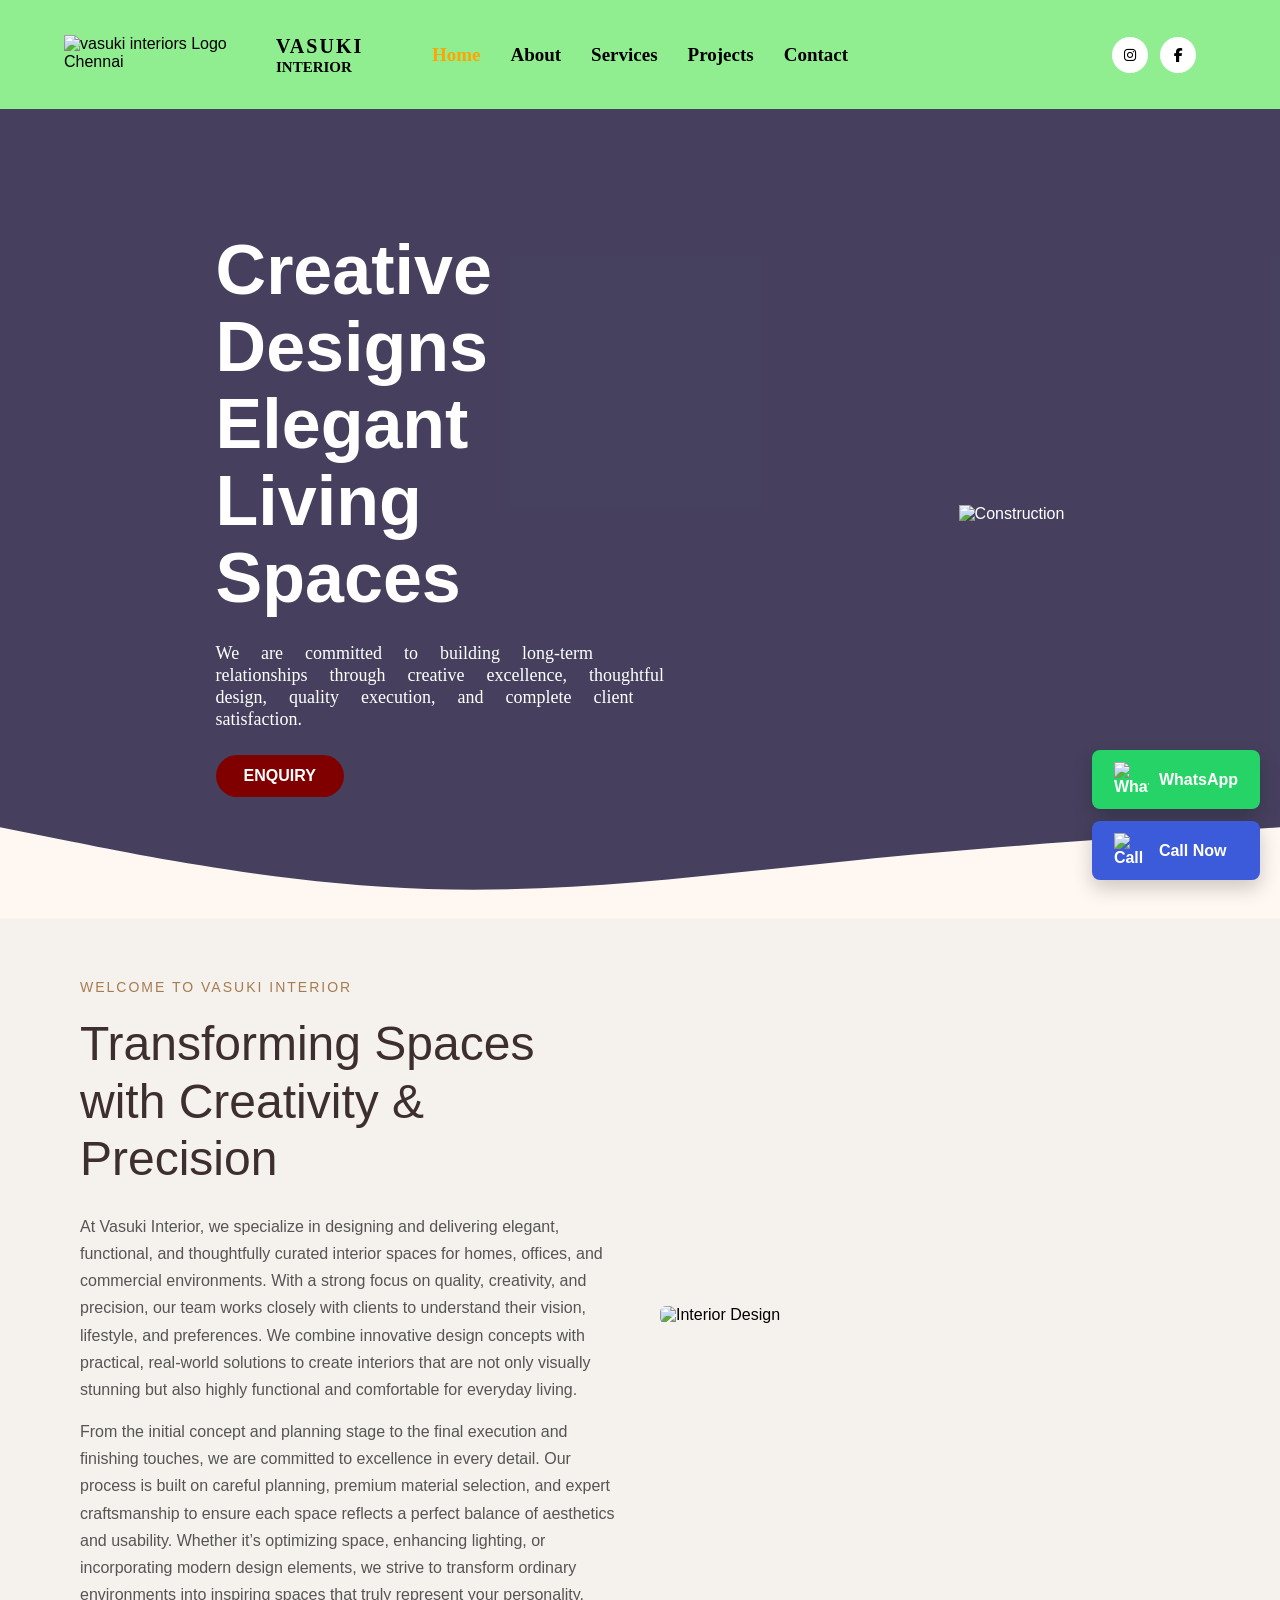
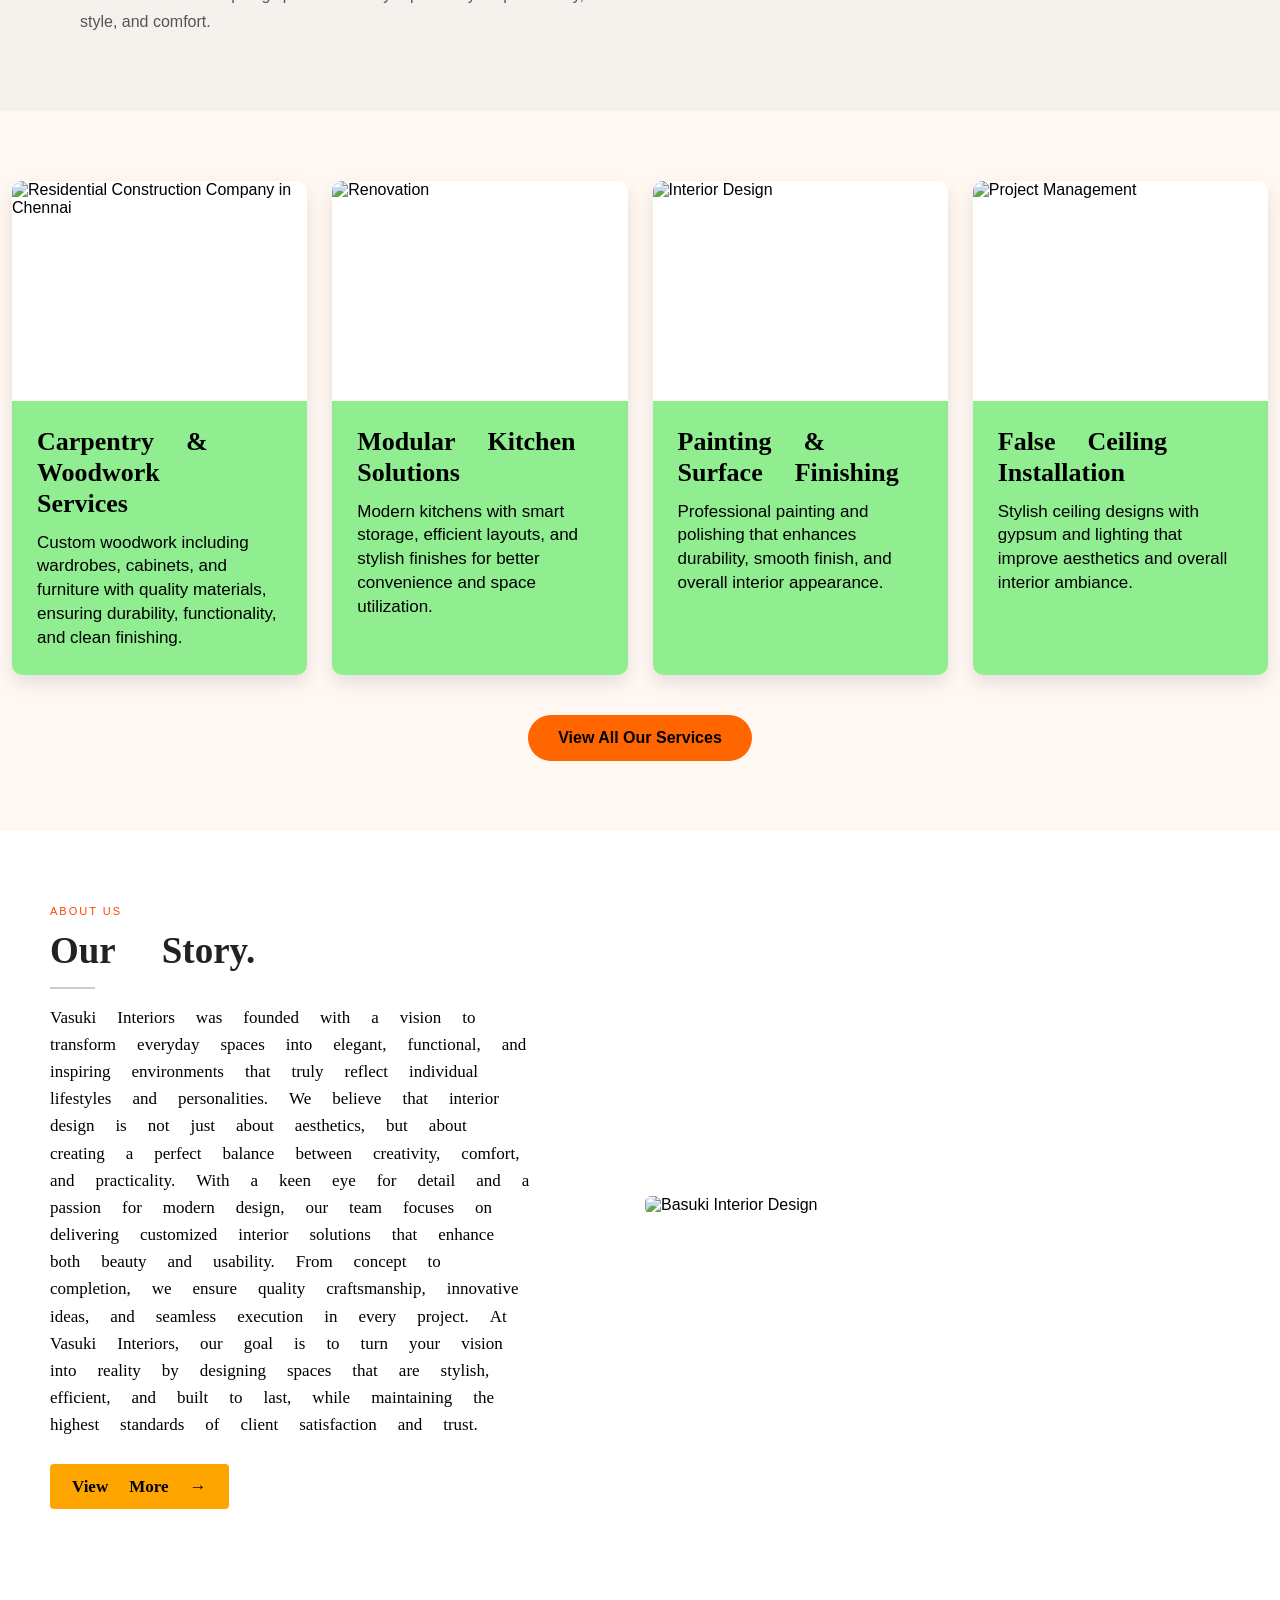
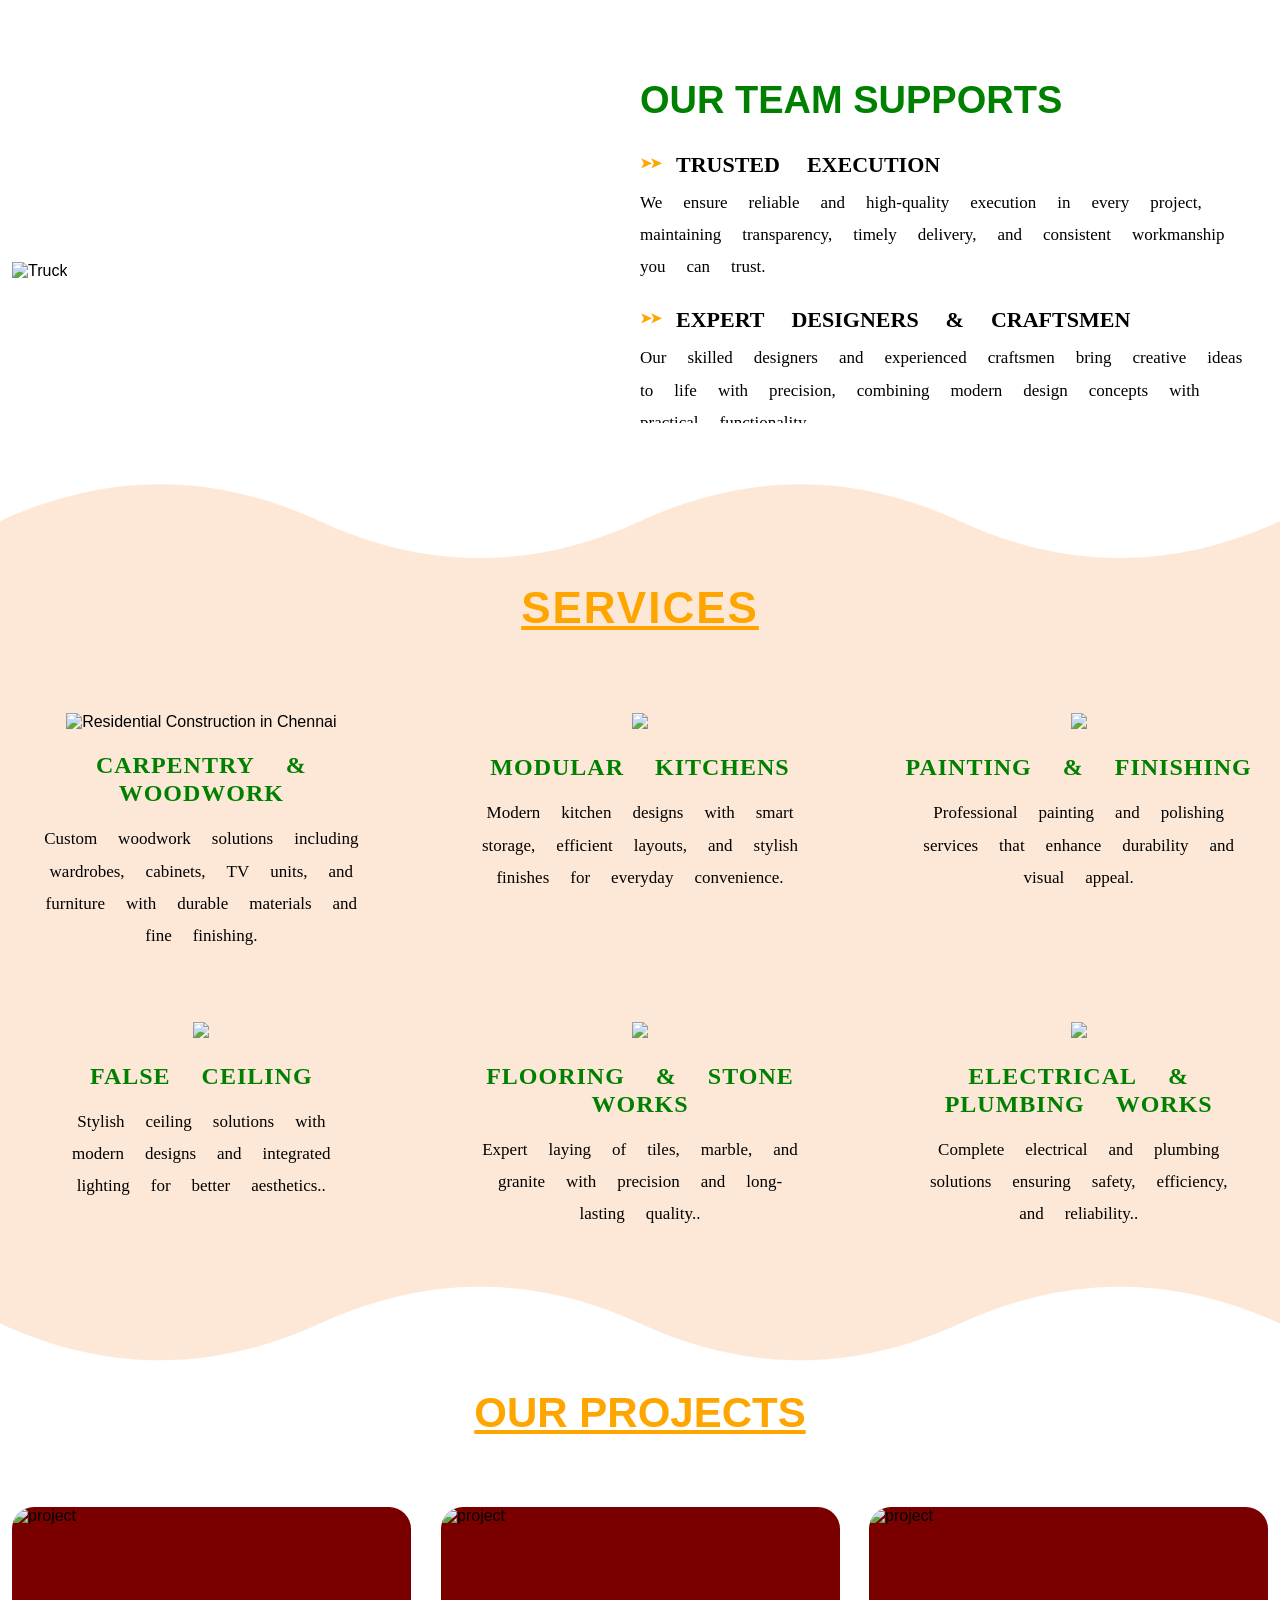
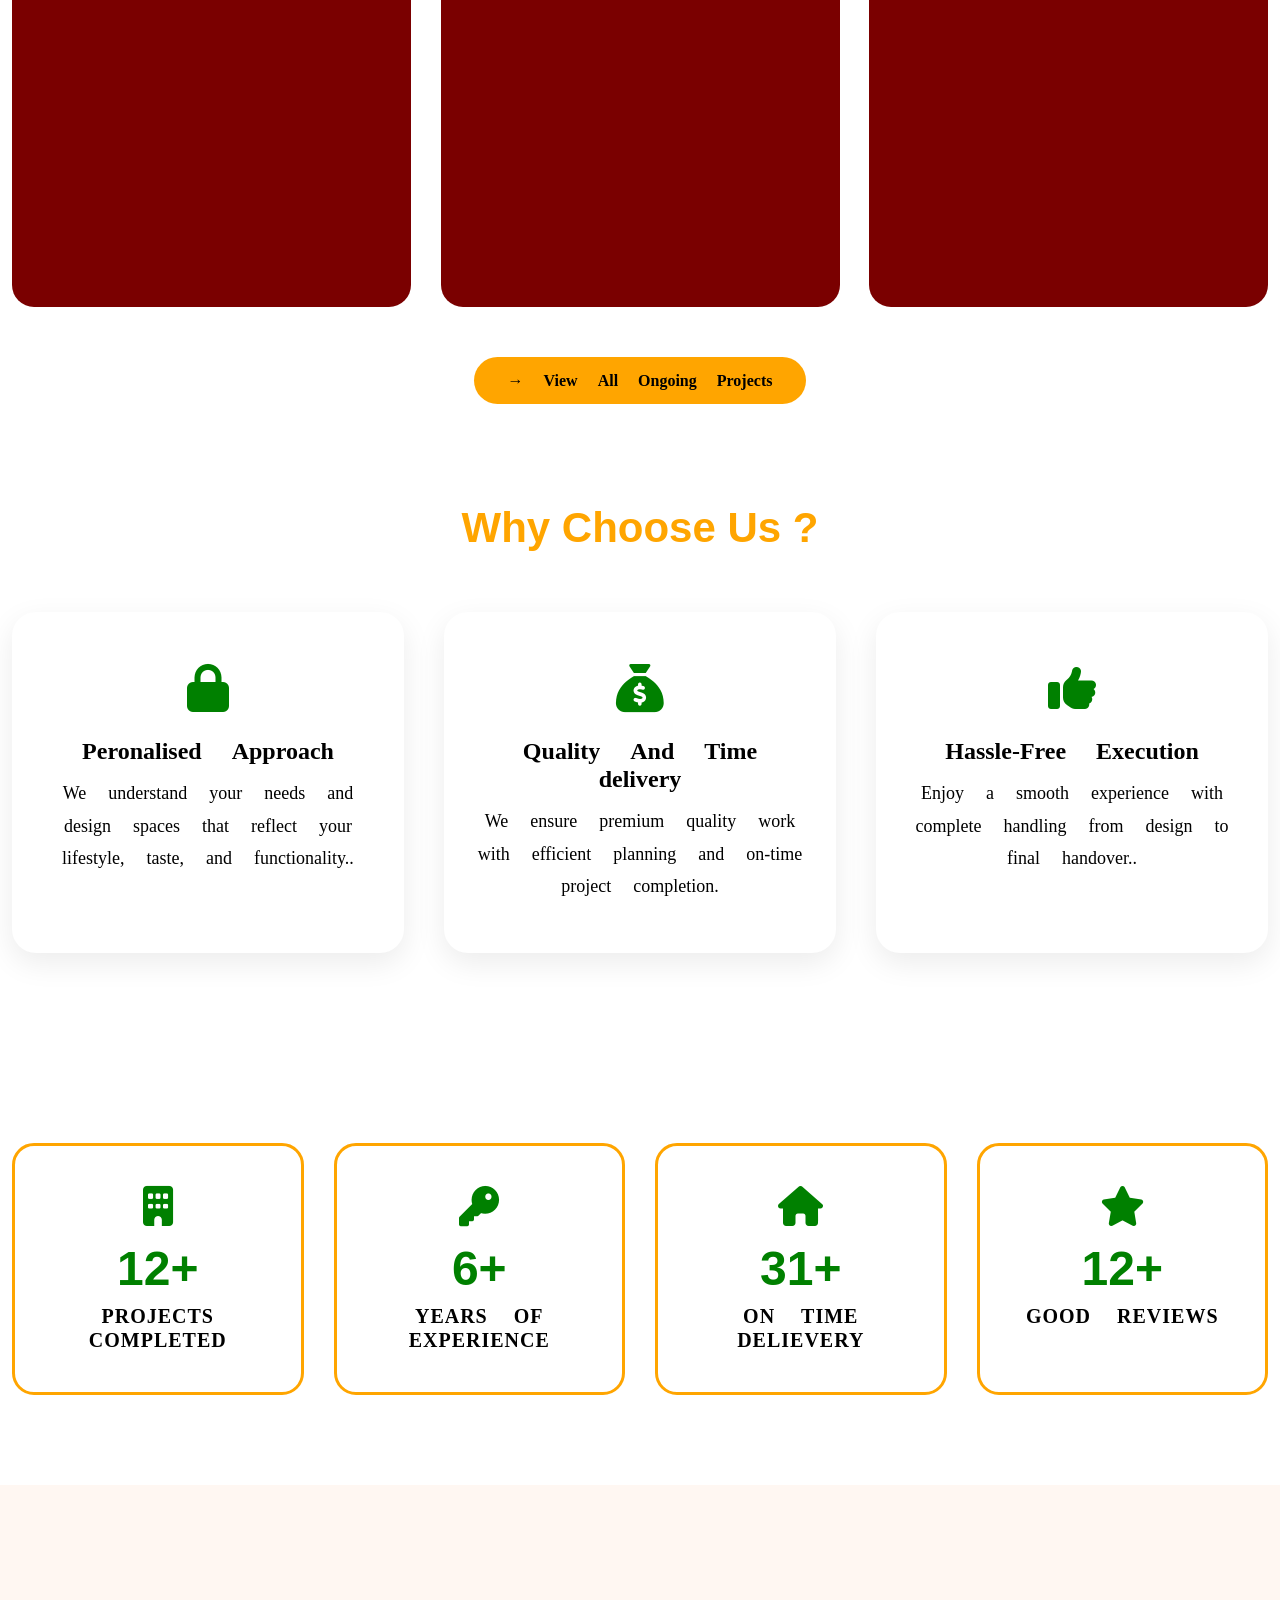
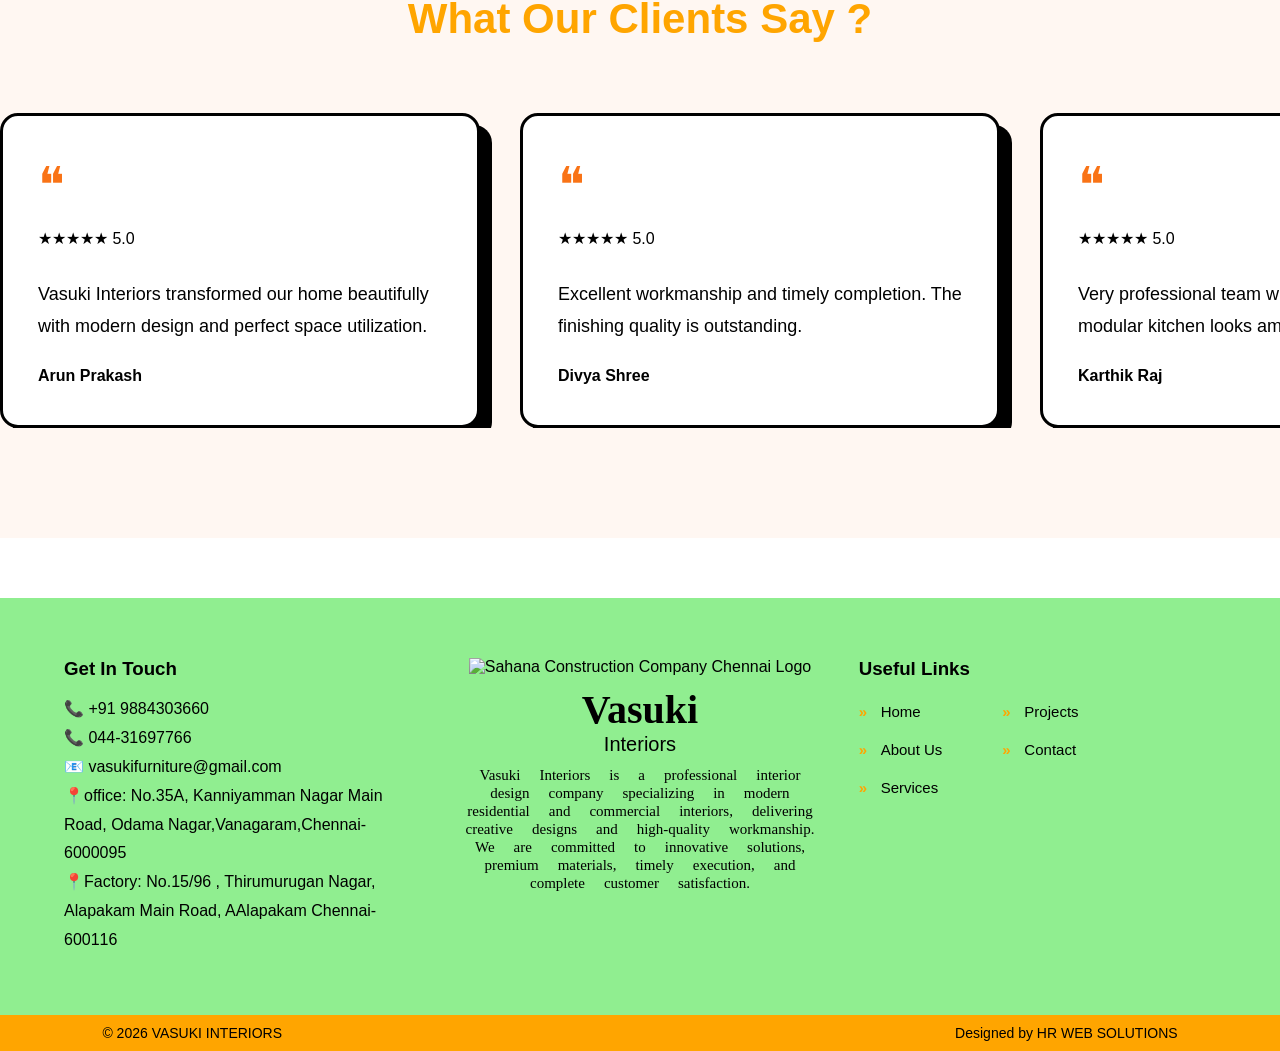
==== index.html @ 4986a490 "Add files via upload" ====
<!DOCTYPE html>
<html lang="en">
<head>
    <meta charset="UTF-8">
    <meta name="viewport" content="width=device-width, initial-scale=1.0">
  <title>Vasuki Interior | Best Interior Designers in Chennai | Home & Office Interiors</title>
    <link rel="stylesheet" href="style.css">
    
<link rel="stylesheet"
  href="https://cdnjs.cloudflare.com/ajax/libs/font-awesome/6.5.0/css/all.min.css"/>
 <meta name="description" content="Vasuki Interiors is a trusted interior design company specializing in home interiors, office designs, modular kitchens, and renovation services. We deliver stylish, functional, and affordable interior solutions with quality craftsmanship and on-time completion.">

<meta property="og:title" content="Vasuki Interior | Interior Design & Home Decor Experts">
<meta property="og:description" content="Transform your space with Vasuki Interiors. Experts in modern home interiors, office design, modular kitchens, and renovation services.">
<meta property="og:url" content="https://www.vasukiinterior.in/">
<meta property="og:type" content="website">
<meta property="og:image" content="https://www.vasukiinterior.in/assets/sclogo.png">

<meta name="robots" content="index, follow">
  <script type="application/ld+json">
{
  "@context": "https://schema.org",
  "@type": "InteriorDesignBusiness",
  "name": "Vasuki Interiors",
  "image": "https://www.vasukiinterior.in/assets/sclogo.png",
  "telephone": "+91 8939424202",
  "priceRange": "₹₹",
  "areaServed": "Chennai",
  "address": {
    "@type": "PostalAddress",
    "streetAddress": "No.35A, Kanniyamman Nagar Main Road, Odama Nagar",
    "addressLocality": "Vanagaram",
    "addressRegion": "Tamil Nadu",
    "postalCode": "600095",
    "addressCountry": "IN"
  },
  "url": "https://www.vasukiinterior.in",
  "sameAs": [
    "https://www.facebook.com/",
    "https://www.instagram.com/"
  ]
}
</script>
<link rel="canonical" href="https://www.vasukiinterior.in/">

</head>
<body>

<!-- ===== HEADER ===== -->
<header class="main-header">
  <div class="header-container">

    <!-- LOGO -->
    <div class="logo-area">
     <img src="assets/sclogo.png" alt="vasuki interiors  Logo Chennai">
      <div class="logo-text">
        <div class="logo-title">VASUKI</div>
        <div class="logo-subtitle">INTERIOR</div>
      </div>
    </div>

    <div class="menu-toggle" id="menuToggle">
  <i class="fas fa-bars"></i>
</div>


    <!-- NAVIGATION -->
    <nav class="nav-menu">
      <ul>
        <li><a href="index.html" class="active">Home</a></li>
        <li><a href="about.html">About</a></li>
        <li><a href="service.html">Services</a></li>
        <li><a href="projects.html">Projects</a></li>


        <!-- PROJECTS DROPDOWN -->
        

        <li><a href="contact.html">Contact</a></li>
<div class="header-social">
</a>
  <a href="https://www.instagram.com" target="_blank" aria-label="Instagram">
    <i class="fab fa-instagram"></i>
  </a>
  <!-- <a href="https://www.youtube.com" target="_blank" aria-label="YouTube">
    <i class="fab fa-youtube"></i> -->
      <a href="https://www.facebook.com" target="_blank" aria-label="Facebook">
    <i class="fab fa-facebook-f"></i>
  </a>
</div>
      </ul>
    </nav>
     </div>
</header>


<!-- ===== HERO ===== -->
<section class="hero">
    <div class="overlay"></div>

    <div class="hero-content container">
        <div class="hero-left">
            <h1>
                Creative Designs<br>
                Elegant Living Spaces
            </h1>

            <p>
                We are committed to building long-term relationships through creative excellence, thoughtful design, quality execution, and complete client satisfaction.
            </p>

            <a href="#" class="hero-btn">ENQUIRY</a>
        </div>

        <div class="hero-right">
            <img src="assets/hero-side.png" alt="Construction">
        </div>
    </div>

    <!-- Wave curve -->
    <div class="wave">
        <svg viewBox="0 0 1440 200" preserveAspectRatio="none">
            <path fill="#fff7f2"
                d="M0,96L80,112C160,128,320,160,480,165.3C640,171,800,149,960,133.3C1120,117,1280,107,1360,101.3L1440,96L1440,200L0,200Z">
            </path>
        </svg>
    </div>
</section>


<section class="vasuki-hero-section">
  <div class="vasuki-hero-container">
    
    <!-- LEFT CONTENT -->
    <div class="vasuki-hero-text">
      <p class="vasuki-tag">WELCOME TO VASUKI INTERIOR</p>

      <h1 class="vasuki-title">
        Transforming Spaces <br />
        with Creativity & <br />
        Precision
      </h1>

      <p class="vasuki-desc">
        At Vasuki Interior, we specialize in designing and delivering elegant, functional, and thoughtfully curated interior spaces for homes, offices, and commercial environments. With a strong focus on quality, creativity, and precision, our team works closely with clients to understand their vision, lifestyle, and preferences. We combine innovative design concepts with practical, real-world solutions to create interiors that are not only visually stunning but also highly functional and comfortable for everyday living.
      </p>

      <p class="vasuki-desc">
       From the initial concept and planning stage to the final execution and finishing touches, we are committed to excellence in every detail. Our process is built on careful planning, premium material selection, and expert craftsmanship to ensure each space reflects a perfect balance of aesthetics and usability. Whether it’s optimizing space, enhancing lighting, or incorporating modern design elements, we strive to transform ordinary environments into inspiring spaces that truly represent your personality, style, and comfort.
      </p>
    </div>

    <!-- RIGHT IMAGE -->
    <div class="vasuki-hero-image">
      <img src="assets/interior.jpg" alt="Interior Design" />
    </div>

  </div>
</section>


<!-- ===== SERVICES CARDS ===== -->
<!-- ===== HOME SERVICES SECTION ===== -->
<section class="home-services">
    <div class="container">

        <div class="home-services-grid">

            <!-- CARD 1 -->
            <div class="home-service-card">
            <img src="assets/service1.jpg" alt="Residential Construction Company in Chennai">
                <div class="home-service-content">
                    <h3>Carpentry & Woodwork Services
</h3>
                    <p>
                       Custom woodwork including wardrobes, cabinets, and furniture with quality materials, ensuring durability, functionality, and clean finishing.
                    </p>
                </div>
            </div>

            <!-- CARD 2 -->
            <div class="home-service-card">
                <img src="assets/service2.jpg" alt="Renovation">
                <div class="home-service-content">
                    <h3>Modular Kitchen Solutions
</h3>
                    <p>
                        Modern kitchens with smart storage, efficient layouts, and stylish finishes for better convenience and space utilization.
                    </p>
                </div>
            </div>

            <!-- CARD 3 -->
            <div class="home-service-card">
                <img src="assets/service3.jpg" alt="Interior Design">
                <div class="home-service-content">
                    <h3>Painting & Surface Finishing</h3>
                    <p>
                       Professional painting and polishing that enhances durability, smooth finish, and overall interior appearance.
                    </p>
                </div>
            </div>

            <!-- CARD 4 -->
            <div class="home-service-card">
                <img src="assets/service4.jpg" alt="Project Management">
                <div class="home-service-content">
                    <h3>False Ceiling Installation
</h3>
                    <p>
                       Stylish ceiling designs with gypsum and lighting that improve aesthetics and overall interior ambiance.
                    </p>
                </div>
            </div>

        </div>

    </div>
    <div class="view-all-btn">
    <a href="service.html" class="btn-view-services">
        View All Our Services
    </a>
</div>
</section>



    </div>
</section>
<section class="bi-section">
  <div class="bi-wrapper">

    <!-- TEXT SIDE -->
    <div class="bi-content">
      <span class="bi-tag">ABOUT US</span>
      <h2 class="bi-heading">Our Story.</h2>
      <div class="bi-divider"></div>

      <p class="bi-text">
        Vasuki Interiors was founded with a vision to transform everyday spaces into elegant, functional, and inspiring environments that truly reflect individual lifestyles and personalities. We believe that interior design is not just about aesthetics, but about creating a perfect balance between creativity, comfort, and practicality. With a keen eye for detail and a passion for modern design, our team focuses on delivering customized interior solutions that enhance both beauty and usability. From concept to completion, we ensure quality craftsmanship, innovative ideas, and seamless execution in every project. At Vasuki Interiors, our goal is to turn your vision into reality by designing spaces that are stylish, efficient, and built to last, while maintaining the highest standards of client satisfaction and trust.
      </p>

      <a href="#" class="bi-button">View More →</a>
    </div>

    <!-- IMAGE SIDE -->
    <div class="bi-visual">
      <img src="assets/interior.gif" alt="Basuki Interior Design">
    </div>

  </div>
</section>


<section class="team-support">
    <div class="container team-grid">

        <div class="team-left">
            <img src="assets/truck.png" alt="Truck">
        </div>

        <div class="team-right">
            <h2>OUR TEAM SUPPORTS</h2>

            <div class="support-item">
                <h4>TRUSTED EXECUTION</h4>
                <p>
                    We ensure reliable and high-quality execution in every project, maintaining transparency, timely delivery, and consistent workmanship you can trust.
                </p>
            </div>

            <div class="support-item">
                <h4>EXPERT DESIGNERS & CRAFTSMEN</h4>
                <p>
                   Our skilled designers and experienced craftsmen bring creative ideas to life with precision, combining modern design concepts with practical functionality.
                </p>
            </div>

           
            

        </div>

    </div>
</section>
<section class="services-clean">
    <!-- TOP WAVE -->
<div class="services-wave-top">
    <svg viewBox="0 0 1440 220" preserveAspectRatio="none">
        <path fill="#ffffff"
            d="M0,120
               C120,60 240,60 360,120
               S600,180 720,120
               S960,60 1080,120
               S1320,180 1440,120
               L1440,0 L0,0 Z">
        </path>
    </svg>
</div>



    <div class="container">
        <h2 class="services-heading">SERVICES</h2>

        <div class="services-3-grid">
            <div class="service-box">
            <img src="assets/residential.png" alt="Residential Construction in Chennai">
                <h3>CARPENTRY & WOODWORK</h3>
                <p>Custom woodwork solutions including wardrobes, cabinets, TV units, and furniture with durable materials and fine finishing.</p>
            </div>

            <div class="service-box">
                <img src="assets/commercial.png">
                <h3>MODULAR KITCHENS</h3>
                <p>Modern kitchen designs with smart storage, efficient layouts, and stylish finishes for everyday convenience.</p>
            </div>

            <div class="service-box">
                <img src="assets/industrial.png">
                <h3>PAINTING & FINISHING</h3>
                <p>Professional painting and polishing services that enhance durability and visual appeal.</p>
            </div>
            <div class="service-box">
    <img src="assets/renovation.png">
    <h3>FALSE CEILING</h3>
    <p>Stylish ceiling solutions with modern designs and integrated lighting for better aesthetics..</p>
</div>

<div class="service-box">
    <img src="assets/interior.png">
    <h3>FLOORING & STONE WORKS</h3>
    <p>Expert laying of tiles, marble, and granite with precision and long-lasting quality..</p>
</div>

<div class="service-box">
    <img src="assets/project.png">
    <h3>ELECTRICAL & PLUMBING WORKS</h3>
    <p>Complete electrical and plumbing solutions ensuring safety, efficiency, and reliability..</p>
</div>

        </div>
    </div>
    

<div class="services-wave-bottom">
    <svg viewBox="0 0 1440 220" preserveAspectRatio="none">
        <path fill="#ffffff"
        d="M0,140
           C120,200 240,200 360,140
           C480,80 600,80 720,140
           C840,200 960,200 1080,140
           C1200,80 1320,80 1440,140
           L1440,220 L0,220 Z">
        </path>
    </svg>
</div>
</section>
<section class="projects">
    <div class="container">
        <h2 class="projects-heading">OUR PROJECTS</h2>

        <div class="projects-grid">

            <!-- Card 1 -->
            <div class="project-card from-left">
                <img src="assets/project1.jpg" alt="project">
            </div>

            <!-- Card 2 -->
            <div class="project-card from-left">
                <img src="assets/project2.jpg" alt="project">
            </div>

            <!-- Card 3 -->
            <div class="project-card from-right">
                <img src="assets/project3.jpg" alt="project">
            </div>

        </div>
    </div>
</section>
<div class="projects-btn-wrap">
    <a href="ongoingprojects.html" class="projects-btn">
        → View All Ongoing Projects
    </a>
</div>


<!-- ===== WHY CHOOSE US ===== -->
<section class="why-choose">
    <div class="container">

        <h2 class="why-heading">Why Choose Us ?</h2>

        <div class="why-grid">

            <div class="why-card">
    <div class="why-icon">
        <i class="fa-solid fa-lock"></i>
    </div>
    <h3>Peronalised Approach</h3>
    <p>We understand your needs and design spaces that reflect your lifestyle, taste, and functionality..</p>
</div>

<div class="why-card">
    <div class="why-icon">
        <i class="fa-solid fa-sack-dollar"></i>
    </div>
    <h3>Quality And Time delivery</h3>
    <p>We ensure premium quality work with efficient planning and on-time project completion.</p>
</div>

<div class="why-card">
    <div class="why-icon">
        <i class="fa-solid fa-thumbs-up"></i>
    </div>
    <h3>Hassle-Free Execution</h3>
    <p>Enjoy a smooth experience with complete handling from design to final handover..</p>
</div>


        </div>
    </div>
</section>

<!-- ===== COUNTER SECTION ===== -->
<section class="counter-section">
    <div class="container counter-grid">

        <div class="counter-card">
            <i class="fa-solid fa-building"></i>
            <h2 class="counter" data-target="40">0</h2>
            <p>PROJECTS COMPLETED</p>
        </div>

        <div class="counter-card">
            <i class="fa-solid fa-key"></i>
            <h2 class="counter" data-target="20">0</h2>
            <p>YEARS OF EXPERIENCE</p>
        </div>

        <div class="counter-card">
            <i class="fa-solid fa-house"></i>
            <h2 class="counter" data-target="100">0</h2>
            <p>ON TIME DELIEVERY</p>
        </div>

        <div class="counter-card">
            <i class="fa-solid fa-star"></i>
            <h2 class="counter" data-target="40">0</h2>
            <p>GOOD REVIEWS</p>
        </div>

    </div>
</section>
<!-- ===== PREMIUM TESTIMONIAL MARQUEE ===== -->
<section class="testimonials-premium">
    <h2 class="testi-heading">What Our Clients Say ?</h2>

    <div class="marquee">
        <div class="marquee-track">

            <!-- ===== ORIGINAL SET ===== -->

           <div class="review-card">
    <div class="quote-icon">❝</div>
    <div class="stars">★★★★★ 5.0</div>
    <p>Vasuki Interiors transformed our home beautifully with modern design and perfect space utilization.</p>
    <h4>Arun Prakash</h4>
</div>

<div class="review-card">
    <div class="quote-icon">❝</div>
    <div class="stars">★★★★★ 5.0</div>
    <p>Excellent workmanship and timely completion. The finishing quality is outstanding.</p>
    <h4>Divya Shree</h4>
</div>

<div class="review-card">
    <div class="quote-icon">❝</div>
    <div class="stars">★★★★★ 5.0</div>
    <p>Very professional team with creative ideas. Our modular kitchen looks amazing.</p>
    <h4>Karthik Raj</h4>
</div>

<div class="review-card">
    <div class="quote-icon">❝</div>
    <div class="stars">★★★★★ 5.0</div>
    <p>Affordable pricing with premium quality interiors. Highly satisfied with the service.</p>
    <h4>Sowmya R</h4>
</div>

<div class="review-card">
    <div class="quote-icon">❝</div>
    <div class="stars">★★★★★ 5.0</div>
    <p>Great attention to detail and clean finishing. Highly recommend Vasuki Interiors.</p>
    <h4>Vignesh Kumar</h4>
</div>

<div class="review-card">
    <div class="quote-icon">❝</div>
    <div class="stars">★★★★★ 5.0</div>
    <p>They understood our requirements perfectly and delivered beyond expectations.</p>
    <h4>Meena Lakshmi</h4>
</div>

<div class="review-card">
    <div class="quote-icon">❝</div>
    <div class="stars">★★★★★ 5.0</div>
    <p>Good quality materials and smooth execution. Hassle-free experience overall.</p>
    <h4>Ramesh Babu</h4>
</div>

<div class="review-card">
    <div class="quote-icon">❝</div>
    <div class="stars">★★★★★ 5.0</div>
    <p>Interior design was elegant and practical. Loved the final outcome.</p>
    <h4>Harini Devi</h4>
</div>

<div class="review-card">
    <div class="quote-icon">❝</div>
    <div class="stars">★★★★★ 5.0</div>
    <p>Very supportive team with quick response and excellent customer service.</p>
    <h4>Praveen S</h4>
</div>

<div class="review-card">
    <div class="quote-icon">❝</div>
    <div class="stars">★★★★★ 5.0</div>
    <p>Best interior service at reasonable price. Totally worth it.</p>
    <h4>Nandhini K</h4>
</div>
        </div>
    </div>
</section>

<!-- <-- Floating button --> 

  <div class="floating-buttons">

  <!-- WhatsApp -->
 <a 
    href="https://wa.me/919884303660" 
    target="_blank" 
    class="whatsapp-btn">

    <img src="assets/whatsapp.png" alt="WhatsApp">
    <span>WhatsApp</span>

  </a>

  <!-- Call -->
  <a 
    href="tel:+919884303660" 
    class="call-btn">

    <img src="assets/call.png" alt="Call">
    <span>Call Now</span>

  </a>

</div>

 <footer class="footer">

  <!-- FOOTER TOP -->
  <div class="footer-container">

    <!-- LEFT -->
    <div class="footer-box">
      <h3>Get In Touch</h3>
      <p>📞 +91 9884303660</p>
      <p>📞 044-31697766</p>
      <p>📧 vasukifurniture@gmail.com</p>
      <p>📍office: No.35A, Kanniyamman Nagar Main Road, Odama Nagar,Vanagaram,Chennai-6000095</p>
      <p>📍Factory: No.15/96 , Thirumurugan Nagar, Alapakam Main Road, AAlapakam Chennai-600116</p>
    </div>

    <!-- CENTER -->
    <div class="footer-center">
      <img src="assets/sclogo.png" alt="Sahana Construction Company Chennai Logo">
      <h2>Vasuki</h2>
      <p class="footer-sub">Interiors</p>
      <!-- <p class="footer-sub">REAL ESATE BUY/SALE/ RENT/LEACE/CONSTRUCTION/ MAINTENANCE</p> -->
      <p class="footer-desc">
     Vasuki Interiors is a professional interior design company specializing in modern residential and commercial interiors, delivering creative designs and high-quality workmanship. We are committed to innovative solutions, premium materials, timely execution, and complete customer satisfaction.
      </p>
    </div>

    

    <!-- RIGHT -->
    <div class="footer-box">
      <h3>Useful Links</h3>
      <div class="useful-links">
        <ul>
          <li><a href="index.html">Home</a></li>
          <li><a href="about.html">About Us</a></li>
          <li><a href="service.html">Services</a></li>
        </ul>
        <ul>
          <li><a href="projects.html">Projects</a></li>
          <li><a href="contact.html">Contact</a></li>
        </ul>
      </div>
    </div>

  </div>

  <!-- FOOTER BOTTOM -->
  <div class="footer-bottom">
    <span>© 2026 VASUKI INTERIORS</span>
    <span>Designed by HR WEB SOLUTIONS</span>
  </div>

</footer>

<script src="script.js"></script>

</body>
</html>
---- style.css ----
/* ===== RESET ===== */
* {
    margin: 0;
    padding: 0;
    box-sizing: border-box;
    font-family: Arial, Helvetica, sans-serif;
}

/* Header */
/* ===== HEADER ===== */
/* ===== HEADER ===== */
.main-header {
  background: lightgreen;
  padding: 43px 0;
}

.header-container {
  width: 90%;
  margin: auto;
  display: flex;
  align-items: center;
  justify-content: center;   /* 🔥 MENU CENTER */
  position: relative;
}

/* LOGO LEFT */
.logo-area {
  position: absolute;
  left: 0;
  display: flex;
  align-items: center;
  gap: 12px;
}

.logo-area img {
 height: 40px;
    width: 200px;
}

.logo-title {
  color: black;
  font-size: 20px;
  font-weight: bolder;
  letter-spacing:2px;
  text-align:center;
  font-family: emoji;
}


.logo-subtitle {
  color: black;
  font-size: 15px;
  font-weight: bolder;
  font-family: emoji;

}

/* MENU CENTER */
.nav-menu ul {
  list-style: none;
  display: flex;
  gap: 30px;
}

.nav-menu a {
  color: black;
  text-decoration: none;
  font-weight: 600;
  font-size: 19px;
  font-family: emoji;
}

.nav-menu a.active,
.nav-menu a:hover {
  color: orange;
}

.nav-menu .dropdown {
  position: relative;
}

/* hidden by default */
.nav-menu .dropdown-menu {
  position: absolute;
  top: 100%;                 /* directly below Projects */
  left: 50%;                 /* start from center */
  transform: translateX(-50%); /* perfectly center align */
  
  background: lightgreen;
  min-width: 200px;
  padding: 6px 0;
  border-radius: 6px;
  display: none;
  z-index: 1000;
}

/* show only on hover */
.nav-menu .dropdown:hover > .dropdown-menu {
  display: block;
}

/* links */
.nav-menu .dropdown-menu li a {
  display: block;
  padding: 10px 16px;
  color: black;
  text-decoration: none;
  font-size: 14px;
  text-align: center;
  font-size: 16px;
}

.nav-menu .dropdown-menu li a:hover {
  background: orange;
  color: red;
}
/* ===== CONTENT ===== */
/* .page-content {
  background: #ffffff;
  min-height: 220px;
  display: flex;
  align-items: center;
  justify-content: center;
}

.page-content h1 {
  font-size: 28px;
} */
/* ================= MOBILE HEADER ONLY ================= */
@media (max-width: 768px) {

  /* Header layout */
  .main-header {
    position: relative;
  }

  .header-container {
    justify-content: space-between;
  }

  /* Logo fix */
  .logo-area {
    position: static;
  }

  .logo-area img {
    height: 90px;
  }

  .logo-title {
    font-size: 18px;
  }

  .logo-subtitle {
    font-size: 11px;
  }

  /* Hamburger */
  .menu-toggle {
    display: block;
    font-size: 22px;
    color: #fff;
    cursor: pointer;
  }

  /* Hide menu initially */
  .main-header .nav-menu {
    position: absolute;
    top: 100%;
    left: 0;
    width: 100%;
    background: lightgreen;
    display: none;
    z-index: 9999;
  }

  /* Vertical menu */
  .main-header .nav-menu ul {
    flex-direction: column;
    width: 100%;
  }

  .main-header .nav-menu ul li {
    border-top: 1px solid rgba(255,255,255,0.2);
    text-align: center;
  }

  .main-header .nav-menu ul li a {
    padding: 14px;
    display: block;
  }

  /* Dropdown inside mobile */
  .main-header .dropdown-menu {
    position: static;
    transform: none;
    background: #800000;
    display: none;
  }

  .main-header .dropdown.active .dropdown-menu {
    display: block;
  }

  /* Show menu when active */
  .main-header .nav-menu.active {
    display: block;
  }
}
/* Hide hamburger on desktop */
.menu-toggle {
  display: none;
}
@media (max-width: 768px) {

  .menu-toggle {
    display: block;   /* show only on mobile */
    font-size: 22px;
    color: black;
    cursor: pointer;
  }

}
@media (max-width: 768px) {

  /* STOP horizontal overflow globally */
  body {
    overflow-x: hidden;
  }

  /* FOOTER FIX ONLY */
  .footer-container {
    flex-direction: column;
    align-items: center;
    width: 100%;
  }

  .footer-box,
  .footer-center {
    width: 100%;
    max-width: 100%;
    text-align: center;
  }

  /* FORCE TEXT TO WRAP INSIDE SCREEN */
  .footer-center h2,
  .footer-center p,
  .footer-box p,
  .footer-bottom span {
    word-wrap: break-word;
    overflow-wrap: break-word;
    white-space: normal;
  }

  /* FIX FOOTER BOTTOM BAR */
  .footer-bottom {
    flex-direction: column;
    gap: 10px;
    text-align: center;
  }
}
/* ===== FOOTER ===== */
.footer {
  background: lightgreen;
  color: black;
  margin-top: 60px;
}

.footer-container {
  width: 90%;
  margin: auto;
  padding: 60px 0;
  display: grid;
  grid-template-columns: 1fr 1fr 1fr;
  gap: 40px;
}

/* FOOTER LEFT / RIGHT */
.footer-box h3 {
  margin-bottom: 15px;
}

.footer-box p {
  line-height: 1.8;
}

/* CENTER */
.footer-center {
  text-align: center;
}

.footer-center img {
  height: 50px;
    width: 300px;
}

.footer-center h2 {
  margin-top: 10px;
  font-size: 40px;
  font-family: emoji;
}

.footer-sub {
  font-size: 20px;
  color: black;
}

.footer-desc {
  margin-top: 10px;
  font-size: 15px;
  font-family: emoji;
}

/* USEFUL LINKS */
.useful-links {
  display: flex;
  column-gap: 60px;     /* 👈 LEFT & RIGHT column gap */
  margin-top: 20px;     /* 👈 heading ku keela gap */
}

.useful-links ul {
  list-style: none;
  padding: 0;
  margin: 0;
}

.useful-links ul li {
  margin-bottom: 14px;  /* 👈 vertical gap between links */
}

.useful-links ul li a {
  text-decoration: none;
  color: black;
  font-size: 15px;
  padding-left: 22px;
  position: relative;
  line-height: 1.6;     /* 👈 text breathing space */
  transition: color 0.3s;
}

/* DOUBLE ARROW */
.useful-links ul li a::before {
  content: "»";
  position: absolute;
  left: 0;
  color: #efcc00;
  font-weight: bold;
}

/* HOVER */
.useful-links ul li a:hover {
  color: #efcc00;
}
/* FOOTER BOTTOM */
.footer-bottom {
  background: orange;
  color: black;
  display: flex;
  justify-content: space-between;
  padding: 10px 8%;
  font-size: 14px;
}

@media (max-width: 768px) {

  /* STOP horizontal overflow globally */
  body {
    overflow-x: hidden;
  }

  /* FOOTER FIX ONLY */
  .footer-container {
    flex-direction: column;
    align-items: center;
    width: 100%;
  }

  .footer-box,
  .footer-center {
    width: 100%;
    max-width: 100%;
    text-align: center;
  }

  /* FORCE TEXT TO WRAP INSIDE SCREEN */
  .footer-center h2,
  .footer-center p,
  .footer-box p,
  .footer-bottom span {
    word-wrap: break-word;
    overflow-wrap: break-word;
    white-space: normal;
  }

  /* FIX FOOTER BOTTOM BAR */
  .footer-bottom {
    flex-direction: column;
    gap: 10px;
    text-align: center;
  }
}
@media (max-width: 768px) {

  /* FORCE FOOTER TO BE SAFE */
  .footer-container {
    display: grid;               /* keep grid */
    grid-template-columns: 1fr;  /* single column */
    width: 90%;
    margin: auto;
    gap: 30px;
  }

  .footer-box,
  .footer-center {
    width: 100%;
    text-align: center;
  }

  .useful-links {
    justify-content: center;
    column-gap: 40px;
  }

  .footer-bottom {
    flex-direction: column;
    text-align: center;
    gap: 8px;
  }
}


.header-social {
  display: flex;
  align-items: center;
  gap: 12px;

  position: absolute;
  right: 20px;
  top: 50%;
  transform: translateY(-50%);
}

.header-social a {
  width: 36px;
  height: 36px;
  background: #fff;
  color: #000;
  border-radius: 50%;
  display: flex;
  align-items: center;
  justify-content: center;
  text-decoration: none;
  font-size: 14px;
}

/* Hover effects */
.header-social a:hover {
  transform: translateY(-2px);
}

.header-social a:nth-child(1):hover {
  background: #1877f2;
  color: #fff;
}

.header-social a:nth-child(2):hover {
  background: #e4405f;
  color: #fff;
}

.header-social a:nth-child(3):hover {
  background: #ff0000;
  color: #fff;
}
/* ================= MOBILE MENU SOCIAL ================= */
@media (max-width: 768px) {

  /* hide icons from header top */
  .header-social {
    position: static;
    transform: none;
    justify-content: center;
    margin-top: 15px;
  }

  /* when menu is open */
  .mobile-menu .header-social {
    display: flex;
    gap: 15px;
    padding: 15px 0;
    border-top: 1px solid rgba(255,255,255,0.3);
  }

  .header-social a {
    width: 36px;
    height: 36px;
    background: #fff;
    color: #000;
    border-radius: 50%;
    font-size: 14px;
  }
}




/* ===== HERO WITH BACKGROUND IMAGE ===== */
.hero {
    position: relative;
    background: url('assets/hero-bg.jpg') center/cover no-repeat;
    height: 90vh;
    display: flex;
    align-items: center;
    color: white;
}

.overlay {
    position: absolute;
    inset: 0;
    background: rgba(8, 1, 40, 0.75); /* maroon overlay */
}

.hero-content {
    position: relative;
    display: flex;
    justify-content: space-between;
    align-items: center;
    z-index: 2;
}

.hero-left {
    width: 55%;
}

.hero-left h1 {
    font-size: 52px;
    font-weight: 900;
    line-height: 1.1;
}

.hero-left p {
    margin: 25px 0;
    font-size: 18px;
    max-width: 520px;
    font-family: emoji;
}

.hero-btn {
    display: inline-block;
    padding: 12px 28px;
    background: #800000;
    color: white;
    font-weight: bold;
    text-decoration: none;
    border-radius: 30px;
}

.hero-right img{
    width: 60%;      
    max-width: 420px;
}



/* Curved bottom */
.curve {
    position: absolute;
    bottom: -1px;
    left: 0;
    width: 100%;
    height: 120px;
    background: white;
    border-top-left-radius: 100% 80px;
    border-top-right-radius: 100% 80px;
}


/* ===== FOOTER ===== */
.brand {
    display: flex;
    align-items: center;
    gap: 12px;
}

.site-logo {
    height: 60px;
    width: auto;
}

.brand-text h2 {
    color: white;
    font-size: 22px;
    margin: 0;
    font-weight: 800;
    letter-spacing: 1px;
}

.brand-text span {
    color: #800000;   /* orange */
    font-size: 13px;
    font-weight: bold;
}
/* ===== HERO MOBILE FIX ONLY ===== */
@media (max-width:768px){

    .hero{
        height: auto;
        padding: 70px 0 120px 0;
        text-align: center;
    }

    .hero-content{
        flex-direction: column;
        gap: 35px;
    }

    .hero-left,
    .hero-right{
        width: 100% !important;
    }

    .hero-left h1{
        font-size: 26px;
        line-height: 1.3;
    }

    .hero-left p{
        font-size: 15px;
        margin: 15px auto;
        max-width: 100%;
    }

    .hero-btn{
        margin-top: 10px;
    }

    .hero-right img{
        width: 75%;
        margin: auto;
    }
}
/* ===== HERO TEXT MOBILE FIX ===== */
@media (max-width:768px){

    .hero-left h1{
        font-size: 28px !important;
        line-height: 1.3;
        word-break: break-word;
    }
}

/* ===== HERO RIGHT IMAGE HOVER ANIMATION ===== */

.hero-right img {
    width: 100%;
    animation: floatImage 4s ease-in-out infinite;
}

/* Floating effect */
@keyframes floatImage {
    0% {
        transform: translateY(0px);
    }
    50% {
        transform: translateY(-20px);
    }
    100% {
        transform: translateY(0px);
    }
}
/*    WAVW */
.wave {
    position: absolute;
    bottom: -1px;
    left: 0;
    width: 100%;
    line-height: 0;
}

.wave svg {
    display: block;
    width: 100%;
    height: 200px;   /* BIG WAVE HEIGHT */
}

/* ===== SERVICES CARDS (HOME PAGE ONLY) ===== */

.container {
    max-width: 1400px;
    margin: auto;
    padding: 0 12px;
}

.home-services {
    padding: 70px 0;
    background: #fff7f2;
}

.home-services-grid {
    display: grid;
    grid-template-columns: repeat(4, 1fr);
    gap: 25px;
}

.home-service-card {
    background: white;
    border-radius: 10px;
    overflow: hidden;
    transition: 0.4s;
    box-shadow: 0 8px 18px rgba(0,0,0,0.1);
    display: flex;
    flex-direction: column;
}

.home-service-card img {
    width: 100%;
    height: 220px;
    object-fit: cover;
}

.home-service-content {
    background: lightgreen;
    color: black;
    padding: 25px;
    flex-grow: 1;
}

.home-service-content h3 {

    font-size: 26px;
    font-weight: bold;
    margin-bottom: 12px;
    font-family: emoji;
}

.home-service-content p {
    font-size: 17px;
    line-height: 1.4;
}

/* Hover */
.home-service-card:hover {
    transform: translateY(-12px);
    box-shadow: 0 18px 30px rgba(0,0,0,0.2);
}

/* Mobile */
@media (max-width: 768px) {
    .home-services-grid {
        grid-template-columns: 1fr;
    }
}

/* ===== ABOUT US FONT SIZE ===== */
.about-left h2{
    font-size: 48px;      /* About title bigger */
}

.about-left p{
    font-size: 48px;
    line-height: 2;
}

/* Hover effect */
.service-card:hover {
    transform: translateY(-12px);
    box-shadow: 0 18px 30px rgba(0,0,0,0.2);
}

/* ===== MOBILE ===== */
@media (max-width: 768px) {
    .services-grid {
        grid-template-columns: 1fr;
    }
}

/* ===== ABOUT -'HOMEPAGE' ===== */

.about {
    position: relative;
    background: #fde8d7;   /* light peach */
    padding: 120px 0;
    overflow: hidden;
}

.about-content {
    display: flex;
    align-items: center;
    justify-content: space-between;
}

.about-left {
    width: 50%;
}

.about-left h2 {
    color: #800000;
    font-size: 40px;
    margin-bottom: 20px;
}

.about-left p {
    font-size: 16px;
    line-height: 1.8;
}

.about-right {
    width: 40%;
}

.about-right img {
    width: 100%;
}

/* Waves */
.about-top-wave,
.about-bottom-wave {
    position: absolute;
    left: 0;
    width: 100%;
    line-height: 0;
}

.about-top-wave {
    top: 0;
}

.about-bottom-wave {
    bottom: 0;
}
/* ================= MOBILE RESPONSIVE ================= */
@media (max-width: 768px) {

    /* ===== HEADER ===== */
    .nav-container {
        flex-direction: column;
        align-items: flex-start;
        gap: 15px;
    }

    .nav-links {
        flex-direction: column;
        gap: 15px;
        width: 100%;
    }

    .brand {
        gap: 10px;
    }

    .site-logo {
        height: 55px;
    }

    .brand-text h2 {
        font-size: 18px;
    }

    .brand-text h3 {
        font-size: 16px;
    }

    /* ===== HERO ===== */
    .hero {
        height: auto;
        padding: 60px 0 120px 0;
        text-align: center;
    }

    .hero-content {
        flex-direction: column;
        gap: 40px;
    }

    .hero-left, .hero-right {
        width: 100%;
    }

    .hero-left h1 {
        font-size: 28px;
    }

    .hero-left p {
        font-size: 15px;
        margin: 15px auto;
    }

    .hero-right img {
        width: 70%;
        margin: auto;
    }

    /* ===== SERVICES ===== */
    .services-grid {
        grid-template-columns: 1fr;
        gap: 20px;
    }

    .service-card img {
        height: 200px;
    }

    /* ===== ABOUT ===== */
    .about-content {
        flex-direction: column;
        text-align: center;
        gap: 40px;
    }

    .about-left,
    .about-right {
        width: 100%;
    }

    .about-left h2 {
        font-size: 28px;
    }

    .about-left p {
        font-size: 15px;
        padding: 0 10px;
    }

    .about-right img {
        width: 80%;
        margin: auto;
    }

    /* ===== WAVES SIZE REDUCE ===== */
    .wave svg,
    .about-top-wave svg,
    .about-bottom-wave svg {
        height: 120px;
    }
}
/* ===== TEAM SUPPORT ===== */

.team-support {
    padding: 100px 0;
    background: white;
}

.team-grid {
    display: flex;
    align-items: center;
    justify-content: space-between;
    gap: 40px;
}

.team-left {
    width: 45%;
}

.team-left img {
    width: 100%;
}

.team-right {
    width: 50%;
}

.team-right h2 {
    color: green;
    font-size: 38px;
    margin-bottom: 30px;
    font-weight: 900;
}

.support-item {
    margin-bottom: 25px;
}

.support-item h4 {
    color: #000;
    font-weight: 600;
    margin-bottom: 8px;
    position: relative;
    padding-left: 22px;
    font-family: emoji;
}

.support-item h4{
    position: relative;
    padding-left: 36px;   /* creates space between arrow and text */
}

/* Arrow style */
.support-item h4::before{
    content: "➤➤";
    position: absolute;
    left: 0;
    top: 3px;
    color: orange;
    font-size: 14px;      /* smaller arrow */
    letter-spacing: -2px; /* keeps arrows close */
}

html, body {
    overflow-x: hidden;
    
}
.hero {
    overflow: hidden;
}

.wave svg,
.about-top-wave svg,
.about-bottom-wave svg {
    max-width: 100%;
    height: auto;
}
.support-item h4{
    font-size: 22px !important;
}

.support-item p{
    font-size: 17px !important;
    line-height: 1.9;
    font-family: emoji;
}
/* ===== ABOUT IMAGE FLOAT HOVER ===== */

.about-right img{
    animation: floatAbout 4s ease-in-out infinite;
    transition: 0.4s;
}

/* Floating animation */
@keyframes floatAbout {
    0% { transform: translateY(0px); }
    50% { transform: translateY(-18px); }
    100% { transform: translateY(0px); }
}

/* Slight zoom on hover */
.about-right img:hover{
    transform: scale(1.05);
}
/* ===== TRUCK IMAGE FLOAT & HOVER ===== */

.team-left img{
    animation: floatTruck 4s ease-in-out infinite;
    transition: 0.4s;
}

/* Floating animation */
@keyframes floatTruck {
    0% { transform: translateY(0px); }
    50% { transform: translateY(-20px); }
    100% { transform: translateY(0px); }
}

/* Zoom on hover */
.team-left img:hover{
    transform: scale(1.06);
}
@media (max-width: 768px) {

    .team-grid{
        flex-direction: column;
        text-align: center;
        gap: 40px;
    }

    .team-left,
    .team-right{
        width: 100%;
    }

    /* Truck image center and smaller */
    .team-left img{
        width: 80%;
        margin: auto;
    }

    /* OUR TEAM SUPPORTS heading */
    .team-right h2{
        font-size: 26px !important;
        margin-bottom: 25px;
    }

    /* TRUSTED WORK / EXPERT ENGINEERS / CUSTOMER SUPPORT */
    .support-item{
        margin-bottom: 22px;
    }

    .support-item h4{
        font-size: 18px !important;
        padding-left: 0;
    }

    .support-item p{
        font-size: 15px !important;
        padding-left: 0;
    }

    /* remove arrow left spacing on mobile */
    .support-item h4::before{
        position: static;
        margin-right: 6px;
    }
}


/* ===== SERVICES WAVE SECTION ===== */

.services-clean{
    position: relative;
    background: #fde8d7;
    padding: 160px 0 200px 0;
    text-align: center;
    overflow: hidden;
}

/* keep content above waves */
.services-clean .container{
    position: relative;
    z-index: 2;
}

/* heading */
.services-heading{
    color: orange;
    font-size: 44px;
    font-weight: 900;
    text-decoration: underline;
    margin-bottom: 80px;
    letter-spacing: 2px;
}

/* 3 column layout */
.services-3-grid{
    display: grid;
    grid-template-columns: repeat(3,1fr);
    gap: 70px 60px;   /* row gap and column gap */
}


/* icon */
.service-box img{
    height: 100px;
    margin-bottom: 20px;
}

/* title */
.service-box h3{
    color: green;
    font-size: 24px;
    font-weight: bolder;
    margin-bottom: 15px;
    letter-spacing: 1px;
    font-family: emoji;
}

/* text */
.service-box p{
    font-size: 17px;
    line-height: 1.9;
    max-width: 320px;
    margin: auto;
    font-family: emoji;
}

/* ===== SERVICES PERFECT WAVE LOCK ===== */

.services-clean{
    position: relative;
    background: #fde8d7;
    padding: 160px 0;      /* space for content only */
    margin-top: -140px;    /* pull section into top wave */
    overflow: hidden;
    text-align: center;
}

/* content above waves */
.services-clean .container{
    position: relative;
    z-index: 3;
}

/* BOTH WAVES FIXED */
.services-wave-top,
.services-wave-bottom{
    position: absolute;
    left: 0;
    width: 100%;
    line-height: 0;
    z-index: 1;
}

/* Top wave stays at top */
.services-wave-top{
    top: 0;
}

/* Bottom wave stays at bottom */
.services-wave-bottom{
    bottom: 0;
}

/* IMPORTANT: fixed wave height */
.services-wave-top svg,
.services-wave-bottom svg{
    display: block;
    width: 100%;
    height: 180px;   /* do NOT increase */
}
.services-wave-bottom{
    line-height: 0;
    margin-top: 100px;
}
/* ===== SERVICES MOBILE RESPONSIVE ===== */
@media (max-width: 768px){

    .services-clean{
        padding: 90px 0 0 0;
    }

    .services-heading{
        font-size: 28px;
        margin-bottom: 40px;
    }

    .services-3-grid{
        grid-template-columns: 1fr;   /* stack items */
        gap: 40px;
        padding: 0 20px;
    }

    .service-box img{
        height: 60px;
        margin-bottom: 12px;
    }

    .service-box h3{
        font-size: 20px;
    }

    .service-box p{
        font-size: 15px;
        line-height: 1.7;
    }

    /* waves height smaller on mobile */
    .services-wave-top svg,
    .services-wave-bottom svg{
        height: 120px;
    }
}
/* ===== SERVICES MOBILE RESPONSIVE ===== */
@media (max-width: 768px){

    .services-clean{
        padding: 90px 0 0 0;
    }

    .services-heading{
        font-size: 28px;
        margin-bottom: 40px;
    }

    .services-3-grid{
        grid-template-columns: 1fr;   /* stack items */
        gap: 40px;
        padding: 0 20px;
    }

    .service-box img{
        height: 60px;
        margin-bottom: 12px;
    }

    .service-box h3{
        font-size: 20px;
    }

    .service-box p{
        font-size: 15px;
        line-height: 1.7;
    }

    /* waves height smaller on mobile */
    .services-wave-top svg,
    .services-wave-bottom svg{
        height: 120px;
    }
}
/* ===== SERVICES MOBILE RESPONSIVE ===== */
@media (max-width: 768px){

    .services-clean{
        padding: 90px 0 0 0;
    }

    .services-heading{
        font-size: 28px;
        margin-bottom: 40px;
    }

    .services-3-grid{
        grid-template-columns: 1fr;   /* stack items */
        gap: 40px;
        padding: 0 20px;
    }

    .service-box img{
        height: 60px;
        margin-bottom: 12px;
    }

    .service-box h3{
        font-size: 20px;
    }

    .service-box p{
        font-size: 15px;
        line-height: 1.7;
    }

    /* waves height smaller on mobile */
    .services-wave-top svg,
    .services-wave-bottom svg{
        height: 120px;
    }
}
/* ===== PROJECTS SECTION ===== */



.projects-heading {
    text-align: center;
    color: orange;
    font-size: 42px;
    font-weight: 900;
    text-decoration: underline;
    margin-bottom: 70px;
}

.projects-grid{
    display: grid;
    grid-template-columns: repeat(3, 1fr);
    gap: 30px;
    margin-top: 50px;
}

.project-card{
    background: #7a0000;
    border-radius: 22px;
    overflow: hidden;
    display: flex;
    flex-direction: column;
    height: 100%;
}

.project-card img{
    width: 100%;
    height: 400px ;
    object-fit: cover;
}

.project-content{
    padding: 24px;
    display: flex;
    flex-direction: column;
    flex: 1;
}
/* This pushes status to bottom */
.status{
    margin-top: auto;   /* MAGIC LINE */
    font-weight: bold;
    color: #00d26a;
    font-size: 15px;
}

.top-content{
    flex: 1;
}

.project-content h3{
    color: #fff;
    font-size: 22px;
    margin-bottom: 8px;
}

.location{
    color: #fff;
    font-size: 14px;
    margin-bottom: 10px;
}

.desc{
    color: #fff;
    font-size: 14px;
    line-height: 1.6;
    margin-bottom: 15px;
}

.features{
    list-style: none;
    padding: 0;
    margin: 15px 0 0 0;
}

.features li{
    position: relative;
    padding-left: 22px;
    margin-bottom: 8px;
    color: #fff;
    font-size: 14px;
}

/* Custom bullet */
.features li::before{
    content: "";
    position: absolute;
    left: 0;
    top: 7px;
    width: 8px;
    height: 8px;
    background: #f97316;   /* orange bullet */
    border-radius: 50%;
}


.status{
    margin-top: 20px;
    font-weight: bold;
    color: #00e676;
    font-size: 15px;
}

/* Orange bottom */
.project-info {
    background: #800000;
    color: white;
    padding: 22px;
    border-bottom-left-radius: 40px;
    border-bottom-right-radius: 40px;
}

.project-info h3 {
    font-size: 22px;
    font-weight: 900;
    margin-bottom: 5px;
}

.project-info p {
    font-size: 14px;
    font-weight: bold;
}


/* ===== Smooth Scroll Reveal ===== */
.project-card{
    opacity: 0;
    transform: translate3d(0, 40px, 0);
    transition: opacity 0.8s ease, transform 0.8s ease;
    will-change: transform, opacity;
}

/* Left / Right entry */
.from-left{
    transform: translate3d(-80px, 40px, 0);
}

.from-right{
    transform: translate3d(80px, 40px, 0);
}

/* When visible */
.project-card.show{
    opacity: 1;
    transform: translate3d(0, 0, 0);
}
.project-card{
    transition: opacity 0.8s ease, transform 0.8s ease, box-shadow 0.35s ease;
}

.project-card.show:hover{
    transform: translate3d(0, -10px, 0);
    box-shadow: 0 18px 35px rgba(0,0,0,0.22);
}
/* ===== PROJECTS MOBILE FIX ===== */
@media (max-width:768px){

    .projects-grid{
        grid-template-columns: 1fr !important;
        gap: 30px;
    }

    .project-card{
        width: 100%;
    }

    .project-card img{
        height: 260px;
        object-fit: cover;
    }

    .project-info{
        padding: 18px;
    }
}
.projects-btn-wrap{
    text-align: center;
    margin-top: 50px;
}

.projects-btn{
    display: inline-block;
    background: orange;          /* maroon */
    color: black;
    padding: 14px 34px;
    font-size: 16px;
    font-weight: bolder;
    font-family: emoji;
    text-decoration: none;
    border-radius: 30px;
    transition: background 0.35s ease, transform 0.35s ease, box-shadow 0.35s ease;
}

/* Hover effect */
.projects-btn:hover{
    background: lightgreen;
    transform: translateY(-4px);
    box-shadow: 0 10px 20px rgba(0,0,0,0.25);
}

/* ===== WHY CHOOSE US ===== */

.why-choose{
    padding: 100px 0;
    background: #ffffff;
    text-align: center;
}

.why-heading{
    font-size: 42px;
    font-weight: 900;
    margin-bottom: 60px;
    color: orange;
}

.why-grid{
    display: grid;
    grid-template-columns: repeat(3,1fr);
    gap: 40px;
}

.why-card{
    background: #fff;
    padding: 50px 30px;
    border-radius: 24px;
    box-shadow: 0 10px 30px rgba(0,0,0,0.08);
    transition: 0.4s;
}

.why-card img{
    height: 70px;
    margin-bottom: 20px;
}

.why-card h3{
    font-size: 24px;
    margin-bottom: 12px;
    font-weight: bold;
    font-family: emoji;
}

.why-card p{
    font-size: 18px;
    line-height: 1.8;
    font-family: emoji;
}

/* Hover */
.why-card:hover{
    transform: translateY(-12px);
    box-shadow: 0 20px 40px rgba(0,0,0,0.15);
}
.why-icon{
    font-size: 48px;
    color: green;   /* red like screenshot */
    margin-bottom: 20px;
}
.why-card{
    word-break: normal !important;
    white-space: normal !important;
    writing-mode: horizontal-tb !important;
}


@media (max-width:768px){
    .why-grid{
        grid-template-columns: 1fr;
    }
}


/* ===== COUNTER SECTION ===== */

.counter-section{
    padding: 90px 0;
    background: #ffffff;
}

.counter-grid{
    display: grid;
    grid-template-columns: repeat(4,1fr);
    gap: 30px;
    text-align: center;
}

.counter-card{
    border: 3px solid orange;
    border-radius: 22px;
    padding: 40px 20px;
    transition: 0.3s;
}

.counter-card i{
    font-size: 40px;
    color: green;
    margin-bottom: 15px;
}

.counter-card h2{
    font-size: 48px;
    color:green;
    margin-bottom: 8px;
}

.counter-card p{
    font-weight: bolder;
    letter-spacing: 1px;
    font-family: emoji;
    font-size: 20px;
}
@media (max-width:768px){
    .counter-grid{
        grid-template-columns: 1fr;
        gap: 25px;
    }
}

/*ABOUTTTTTTTTTTTTTTTTTTTTTTTTTTTTTTTT*/

/* ===== INNER PAGE BANNER (ABOUT PAGE) ===== */

.page-banner{
    position: relative;
    height: 50vh;
    background: url('assets/about-banner.jpg') center/cover no-repeat;
    display: flex;
    align-items: center;
    justify-content: center;
    color: white;
    overflow: hidden;
}

/* Dark overlay */
.page-banner-overlay{
    position: absolute;
    inset: 0;
    background: rgba(0,0,0,0.65);
}

/* Content */
.page-banner-content{
    position: relative;
    z-index: 2;
    text-align: center;
}

.page-banner-content h1{
    font-size: 60px;
    font-weight: 900;
    letter-spacing: 3px;
    font-family: emoji;
}

.breadcrumb{
    margin-top: 15px;
    font-size: 16px;
}

.breadcrumb a{
    color: #800000;
    text-decoration: none;
    font-weight: bold;
}

.breadcrumb span{
    margin: 0 8px;
}

/* Mobile */
@media (max-width:768px){
    .page-banner{
        height: 40vh;
    }

    .page-banner-content h1{
        font-size: 32px;
    }
}

/* ===== ABOUT SPLIT SECTION (about.html) ===== */

.about-split{
    padding: 100px 0;
    background: #ffffff;
}

.about-split-grid{
    display: flex;
    align-items: center;
    justify-content: space-between;
    gap: 60px;
}

/* Image */
.about-split-image{
    width: 38%;
}

.about-split-image img{
    width: 100%;
    border-radius: 28px;
    display: block;
}

/* Text */
.about-split-text{
    width: 58%;
}

.about-split-text h2{
    color: #800000;
    font-size: 42px;
    font-weight: 900;
    margin-bottom: 20px;
}

.about-split-text p{
    font-size: 17px;
    line-height: 1.9;
    margin-bottom: 18px;
}
/* ===== ABOUT FEATURES ROW ===== */

.about-features{
    padding: 90px 0;
    background: #ffffff;
    text-align: center;
}

.about-features-grid{
    display: grid;
    grid-template-columns: repeat(4,1fr);
    gap: 40px;
}

.feature-box img{
    height: 80px;
    margin-bottom: 18px;
}

.feature-box h3{
    color: green;
    font-size: 22px;
    font-weight: 900;
    margin-bottom: 12px;
    letter-spacing: 1px;
}

.feature-box p{
    font-size: 16px;
    line-height: 1.8;
    max-width: 260px;
    margin: auto;
}
/* ===== ABOUT CTA STRIP ===== */

.about-cta{
   background: linear-gradient(90deg, #1e7d32, #43a047);
    padding: 70px 0;
    text-align: center;
}

.about-cta h2{
    color: white;
    font-size: 44px;
    font-weight: 900;
    letter-spacing: 2px;
}

@media (max-width: 768px) {

    /* ABOUT SPLIT SECTION */
    .about-split {
        padding: 60px 0;
    }

    .about-split-grid {
        flex-direction: column;
        gap: 35px;
        text-align: center;
    }

    .about-split-image,
    .about-split-text {
        width: 100%;
    }

    .about-split-text h2 {
        font-size: 32px;
    }

    .about-split-text p {
        font-size: 16px;
        line-height: 1.7;
    }

    /* FEATURES GRID */
    .about-features {
        padding: 60px 0;
    }

    .about-features-grid {
        grid-template-columns: repeat(2, 1fr);
        gap: 30px;
    }

    .feature-box img {
        height: 65px;
    }

    .feature-box h3 {
        font-size: 20px;
    }

    /* CTA STRIP */
    .about-cta {
        padding: 50px 20px;
    }

    .about-cta h2 {
        font-size: 30px;
        letter-spacing: 1px;
    }
}

/* ===== ABOUT VALUES GRID ===== */

.about-values{
    padding: 100px 0;
    background: #ffffff;
    text-align: center;
}

.values-heading{
    color: #800000;
    font-size: 30px;
    font-weight: 900;
    margin-bottom: 70px;
    letter-spacing: 1px;
}

.values-grid{
    display: grid;
    grid-template-columns: repeat(3,1fr);
    gap: 60px 40px;
}

.value-box img{
    height: 70px;
    margin-bottom: 15px;
}

.value-box h3{
    color: #800000;
    font-size: 20px;
    margin-bottom: 10px;
}

.value-box p{
    font-size: 15px;
    line-height: 1.8;
    max-width: 280px;
    margin: auto;
}
@media (max-width:768px){
    .values-grid{
        grid-template-columns: 1fr;
        gap: 40px;
    }

    .values-heading{
        font-size: 22px;
        padding: 0 10px;
    }
}
/* ===== PREMIUM TESTIMONIAL ===== */

.testimonials-premium{
    padding: 110px 0;
    background: #fff7f2;
    overflow: hidden;
    text-align: center;
}

.testi-heading{
    font-size: 42px;
    color: orange;
    margin-bottom: 70px;
    font-weight: 900;
}

.marquee{
    overflow: hidden;
    width: 100%;
}

.marquee-track{
    display: flex;
    gap: 40px;
    width: max-content;
    animation: marqueeMove 40s linear infinite;
}

/* 🔥 IMPORTANT CHANGE HERE */
@keyframes marqueeMove{
    0%{
        transform: translateX(0);
    }
    100%{
        transform: translateX(-100%);
    }
}
.review-card{
    width: 320px;              /* same width */
    min-height: 260px;         /* 🔥 same height for all */
    background: #fff;
    border-radius: 18px;
    padding: 25px 22px;
    box-shadow: 0 12px 30px rgba(0,0,0,0.1);

    display: flex;             /* 🔥 important */
    flex-direction: column;
    justify-content: space-between;
}
.review-card p{
    font-size: 15px;
    line-height: 1.7;
    margin: 15px 0;
    flex-grow: 1;              /* fills space evenly */
}


/* Card Design */
.review-card{
    min-width: 480px;
    background: white;
    border-radius: 18px;
    padding: 40px 35px;
    text-align: left;
    position: relative;
    box-shadow: 12px 12px 0 #000;
    border: 3px solid #000;
    transition: 0.4s;
}

.review-card:hover{
    transform: translateY(-10px) rotate(-1deg);
}

/* Quote icon */
.quote-icon{
    font-size: 50px;
    color: #f97316;
    margin-bottom: 15px;
}

/* Text */
.review-card p{
    font-size: 18px;
    line-height: 1.8;
    margin-bottom: 25px;
}

/* Reviewer */
.reviewer h4{
    font-weight: 900;
    margin-bottom: 4px;
}

.reviewer span{
    color: #f97316;
    font-size: 14px;
}
.stars{
    margin-bottom: 15px;
}

.stars i{
    color: #f97316;
    margin-right: 4px;
    font-size: 18px;
}

@media (max-width:768px){
    .review-card{
        min-width: 300px;
        padding: 25px;
    }

    .testi-heading{
        font-size: 28px;
    }
}





/* ===== CONTENT ===== */
.page-content {
  background: #ffffff;
  min-height: 220px;
  display: flex;
  align-items: center;
  justify-content: center;
  
}

.page-content h1 {
  font-size: 28px;
}

/* USEFUL LINKS */
.useful-links {
  display: flex;
  column-gap: 60px;     /* 👈 LEFT & RIGHT column gap */
  margin-top: 20px;     /* 👈 heading ku keela gap */
}

.useful-links ul {
  list-style: none;
  padding: 0;
  margin: 0;
}

.useful-links ul li {
  margin-bottom: 14px;  /* 👈 vertical gap between links */
}

.useful-links ul li a {
  text-decoration: none;
  color: black;
  font-size: 15px;
  padding-left: 22px;
  position: relative;
  line-height: 1.6;     /* 👈 text breathing space */
  transition: color 0.3s;
}

/* DOUBLE ARROW */
.useful-links ul li a::before {
  content: "»";
  position: absolute;
  left: 0;
  color: orange;
  font-weight: bold;
}

/* HOVER */
.useful-links ul li a:hover {
  color: orange;
}

/* Common Hero Section */
.page-hero {
  width: 100%;
  height: 420px;
  display: flex;
  align-items: center;
  padding: 0 80px;
  position: relative;
  overflow: hidden;
}

/* Background Image + Overlay */
.page-hero::before {
  content: "";
  position: absolute;
  inset: 0;
  background: rgba(0, 0, 0, 0.55); /* dark overlay */
  z-index: 1;
}

/* Hero text */
.hero-content {
  position: relative;
  z-index: 2;
}

.hero-content h1 {
  color: #fff;
  font-size: 70px;
  font-weight: 800;
}

/* Services Hero Background Image */
.services-hero {
  background: url("../images/service-banner.jpg") center/cover no-repeat;
}




/* Responsive */
@media (max-width: 992px) {
  .service-row,
  .service-row.reverse {
    flex-direction: column;
    text-align: center;
  }

  .service-content {
    max-width: 100%;
  }

  .service-title {
    font-size: 36px;
  }

  .service-image img {
    height: 260px;
  }
}
/* Animation initial state */
.service-row {
  opacity: 0;
  transform: translateX(-80px);
  transition: all 1s ease;
}

/* reverse rows start from right */
.service-row.reverse {
  transform: translateX(80px);
}

/* when visible */
.service-row.show {
  opacity: 1;
  transform: translateX(0);
}

@media (max-width: 768px){

  .service-title{
    font-size: 26px;
    line-height: 1.25;
    text-align: center;

    /* 🔥 IMPORTANT FIX */
    word-break: normal;
    overflow-wrap: normal;
    white-space: normal;
  }

  .service-content{
    padding: 0 14px; /* prevents side cut */
  }
}
/* ===== SERVICES HERO BANNER ===== */
.page-hero{
    position: relative;
    width: 100%;
    height: 50vh;
    background-size: cover;
    background-position: center;
    display: flex;
    align-items: center;
    justify-content: center;
    overflow: hidden;
}

/* Background image */
.services-hero{
    background-image: url("assets/serviceA1.png");
}

/* Overlay */
.page-hero-overlay{
    position: absolute;
    inset: 0;
    background: rgba(0,0,0,0.65);
    z-index: 1;
}

/* Text */
.page-hero-content{
    position: relative;
    z-index: 2;
    text-align: center;
}
@media (max-width: 768px) {

    .page-hero {
        height: 45vh;              /* smaller hero */
        padding: 0 15px;
    }

    .page-hero-content {
        text-align: center;
    }
}


.page-hero-content h1{
    color: #ffffff;
    font-size: 64px;
    font-weight: 900;
    letter-spacing: 3px;
    white-space: nowrap;   /* 🔥 prevents text breaking */
}

/* ===== MOBILE FIX ===== */
@media (max-width:768px){
    .page-hero{
        height: 40vh;
        padding: 0 20px;
    }

    .page-hero-content h1{
        font-size: 32px;
        letter-spacing: 1.5px;
        white-space: normal; /* allow wrap only on small screens */
    }
}
/* ===== ONGOING PROJECTS ===== */

.ongoing-projects{
    padding: 100px 0;
    background: #ffffff;
}

/* Section heading */
.ongoing-projects .section-heading{
    text-align: center;
    font-size: 42px;
    font-weight: 900;
    color: #800000;
    margin-bottom: 70px;
}

/* Grid */
.ongoing-grid{
    display: grid;
    grid-template-columns: repeat(3, 1fr);
    gap: 30px;
}

/* Card */
.ongoing-card{
    background: #7a0000;
    border-radius: 22px;
    overflow: hidden;
    display: flex;
    flex-direction: column;
}
.ongoing-hero{
    background: url("assets/ongoinghero.jpg") center/cover no-repeat;
}

/* Image */
.ongoing-card img{
    width: 100%;
    height: 420px;
    object-fit: cover;
}

/* Content */
.ongoing-content{
    padding: 24px;
    color: #ffffff;
    display: flex;
    flex-direction: column;
    flex: 1;
}

.ongoing-content h3{
    font-size: 22px;
    font-weight: 900;
    margin-bottom: 6px;
}

.ongoing-content .location{
    font-size: 14px;
    margin-bottom: 10px;
}

.ongoing-content .desc{
    font-size: 14px;
    line-height: 1.7;
    margin-bottom: 18px;
}

/* Status + Button row */
.ongoing-actions{
    display: flex;
    justify-content: space-between;
    align-items: center;
    margin-top: auto;
}

/* Ongoing status */
.ongoing-actions .status{
    color: #00e676;
    font-weight: 700;
    font-size: 14px;
}

/* Contact button */
.ongoing-actions .contact-btn{
    background: #00b050;
    color: #ffffff;
    padding: 6px 14px;
    font-size: 13px;
    font-weight: 600;
    border-radius: 6px;
    text-decoration: none;
    white-space: nowrap;
}

.ongoing-actions .contact-btn:hover{
    background: #009245;
}

/* Hover effect */
.ongoing-card:hover{
    transform: translateY(-8px);
    transition: 0.3s;
}

/* ===== MOBILE RESPONSIVE ===== */
@media (max-width: 768px){
    .ongoing-grid{
        grid-template-columns: 1fr;
    }

    .ongoing-projects .section-heading{
        font-size: 28px;
    }

    .ongoing-card img{
        height: 260px;
    }
}


/* ===== MOBILE RESPONSIVE ===== */

@media (max-width:768px){

    .ongoing-grid{
        grid-template-columns: 1fr;
        gap: 30px;
    }

    .ongoing-card img{
        height: 260px;
    }
}
/* SMALL CONTACT BUTTON */
.contact-btn.small-btn{
    display: inline-block;
    margin-top: 10px;
    background: #00b050;     /* green */
    color: #ffffff;
    padding: 6px 14px;       /* 🔥 small size */
    font-size: 13px;
    font-weight: 600;
    border-radius: 6px;      /* small box, not pill */
    text-decoration: none;
    width: fit-content;      /* 🔥 not full / not center */
}

/* Hover (subtle) */
.contact-btn.small-btn:hover{
    background: #009245;
}
/* ===== COMPLETED PROJECTS ===== */

.completed-projects{
    padding: 100px 0;
    background: #ffffff;
}
.completed-hero{
    background: url("assets/completed1.png") center/cover no-repeat;
}
.section-heading{
    text-align: center;
    font-size: 42px;
    font-weight: 900;
    color: #800000;
    margin-bottom: 70px;
}

/* Grid */
.completed-grid{
    display: grid;
    grid-template-columns: repeat(3, 1fr);
    gap: 30px;
}

/* Card */
.completed-card{
    background: #7a0000;
    border-radius: 22px;
    overflow: hidden;
    display: flex;
    flex-direction: column;
}

.completed-card img{
    width: 100%;
    height: 420px;
    object-fit: cover;
}

/* Content */
.completed-content{
    padding: 24px;
    color: #ffffff;
    display: flex;
    flex-direction: column;
    flex: 1;
}

.completed-content h3{
    font-size: 22px;
    font-weight: 900;
    margin-bottom: 6px;
}

.location{
    font-size: 14px;
    margin-bottom: 10px;
}

.desc{
    font-size: 14px;
    line-height: 1.7;
    margin-bottom: 18px;
}

/* Status + Button row */
.completed-actions{
    display: flex;
    justify-content: space-between;
    align-items: center;
    margin-top: auto;
}

/* Completed status */
.status.completed{
    color: #00e676;
    font-weight: 700;
    font-size: 14px;
}

/* Contact button */
.completed-actions .contact-btn{
    background: #00b050;
    color: #ffffff;
    padding: 6px 14px;
    font-size: 13px;
    font-weight: 600;
    border-radius: 6px;
    text-decoration: none;
    white-space: nowrap;
}

.completed-actions .contact-btn:hover{
    background: #009245;
}


/* ===== MOBILE ===== */
@media (max-width: 768px){
    .completed-grid{
        grid-template-columns: 1fr;
    }

    .section-heading{
        font-size: 28px;
    }

    .completed-card img{
        height: 260px;
    }
}
/* ===== COMMON PAGE HERO ===== */
.page-hero{
    position: relative;
    height: 50vh;
    display: flex;
    align-items: center;
    justify-content: center;
    color: #ffffff;
    overflow: hidden;
}

/* CONTACT PAGE BACKGROUND */
.contact-hero{
    background: url("assets/contacthero.jpg") center/cover no-repeat;
}

/* Overlay */
.page-hero-overlay{
    position: absolute;
    inset: 0;
    background: rgba(24, 23, 23, 0.75);
}

/* Content */
.page-hero-content{
    position: relative;
    z-index: 2;
    text-align: center;
}

.page-hero-content h1{
    font-size: 52px;
    font-weight: 900;
    letter-spacing: 2px;
    font-family: emoji;
}

/* ===== MOBILE RESPONSIVE ===== */
@media (max-width:768px){
    .page-hero{
        height: 35vh;
    }

    .page-hero-content h1{
        font-size: 28px;
    }
}

.consult-section {
  padding: 90px 0;
  background: #ffffff;
}

.consult-grid {
  display: flex;
  gap: 60px;
  align-items: flex-start;
}

/* LEFT */
.consult-left {
  width: 48%;
}

.consult-left h2 {
  font-size: 44px;
  font-weight: 900;
  color: orange;
}

.underline {
  width: 90px;
  height: 3px;
  background: #ff5a1f;
  display: block;
  margin: 20px 0;
}

.consult-left p {
  font-size: 16px;
  line-height: 1.8;
  margin-bottom: 20px;
}

.contact-info {
  list-style: none;
  padding: 0;
  margin: 30px 0;
}

.contact-info li {
  display: flex;
  align-items: center;
  gap: 12px;
  font-size: 16px;
  margin-bottom: 15px;
  font-weight: 600;
}

.small-text {
  font-size: 15px;
  margin-top: 20px;
}

/* FORM */
.consult-form-box {
  width: 52%;
  border: 2px solid #ff5a1f;
  border-radius: 14px;
  padding: 40px;
  box-shadow: 0 10px 30px rgba(0,0,0,0.08);
}

.consult-form-box h3 {
  text-align: center;
  font-size: 28px;
  font-weight: 800;
  color: green;
}

.form-underline {
  width: 120px;
  height: 3px;
  background: #ff5a1f;
  margin: 15px auto 35px;
  display: block;
}

.consult-form .form-row {
  display: flex;
  gap: 20px;
  margin-bottom: 20px;
}

.form-group {
  width: 100%;
}

.form-group label {
  display: block;
  font-size: 15px;
  margin-bottom: 6px;
}

.form-group input,
.form-group select {
  width: 100%;
  height: 45px;
  border: 1px solid #6b7280;
  border-radius: 6px;
  padding: 0 12px;
  font-size: 15px;
}

.submit-btn {
  width: 100%;
  height: 48px;
  background: lightgreen;
  color: black;
  border: none;
  font-size: 18px;
  font-weight: 700;
  border-radius: 6px;
  cursor: pointer;
  margin-top: 15px;
}

/* MOBILE RESPONSIVE */
@media (max-width: 768px) {
  .consult-grid {
    flex-direction: column;
  }

  .consult-left,
  .consult-form-box {
    width: 100%;
  }

  .consult-left h2 {
    font-size: 32px;
  }

  .consult-form .form-row {
    flex-direction: column;
  }
}

@media (max-width: 480px) {
  .consult-left h2 {
    font-size: 26px;
  }

  .consult-form-box {
    padding: 25px;
  }
}
/* ================= FLOATING BUTTONS ================= */
.floating-buttons {
  position: fixed;
  right: 20px;
  bottom: 20px;
  display: flex;
  flex-direction: column;
  gap: 12px;
  z-index: 9999;
}

.whatsapp-btn {
  background: #25D366;
  color: #fff;
  padding: 12px 22px;
  border-radius: 8px;

  display: inline-flex;
  align-items: center;
  gap: 10px;

  text-decoration: none;
  font-weight: 600;
  font-size: 16px;

  box-shadow: 0 8px 20px rgba(0,0,0,0.2);
  transition: transform 0.25s ease, box-shadow 0.25s ease;
}

/* Icon size */
.whatsapp-btn img {
  width: 35px;
  height: 35px;
  object-fit: contain;
}

/* Hover effect */
.whatsapp-btn:hover {
  transform: translateY(-2px);
  box-shadow: 0 12px 25px rgba(0,0,0,0.3);
}
.call-btn {
  background: #3b5bdb;
  color: #fff;
  padding: 12px 22px;
  border-radius: 8px;

  display: inline-flex;
  align-items: center;
  gap: 10px;

  text-decoration: none;
  font-weight: 600;
  font-size: 16px;

  box-shadow: 0 8px 20px rgba(0,0,0,0.2);
  transition: transform 0.25s ease, box-shadow 0.25s ease;
}

/* Call icon */
.call-btn img {
  width: 35px;
  height: 35px;
  object-fit: contain;
}

/* Hover effect */
.call-btn:hover {
  transform: translateY(-2px);
  box-shadow: 0 12px 25px rgba(0,0,0,0.3);
}


.vasuki-hero-section {
  background-color: #f5f1ec;
  padding: 60px 80px;
  font-family: 'Poppins', sans-serif;
}

.vasuki-hero-container {
  display: flex;
  align-items: center;
  justify-content: space-between;
  gap: 40px;
}

.vasuki-hero-text {
  flex: 1;
}

.vasuki-tag {
  font-size: 14px;
  letter-spacing: 2px;
  color: #a67c52;
  margin-bottom: 20px;
}

.vasuki-title {
  font-size: 48px;
  font-weight: 500;
  color: #3d2f2f;
  line-height: 1.2;
  margin-bottom: 25px;
}

.vasuki-desc {
  font-size: 16px;
  color: #555;
  line-height: 1.7;
  margin-bottom: 15px;
}

.vasuki-hero-image {
  flex: 1;
}

.vasuki-hero-image img {
  width: 100%;
  border-radius: 6px;
  object-fit: cover;
}


.view-all-btn {
    text-align: center;
    margin-top: 40px;
}

.btn-view-services {
    display: inline-block;
    padding: 14px 30px;
    font-size: 16px;
    font-weight: 600;
    color: black;
    background: #ff6600;
    border-radius: 30px;
    text-decoration: none;
    transition: all 0.3s ease;
}

.btn-view-services:hover {
    background: #e05500;
    transform: translateY(-3px);
    box-shadow: 0 8px 20px rgba(0,0,0,0.15);
}

@media (max-width: 992px) {
  .vasuki-hero-section {
    padding: 40px 30px;
  }

  .vasuki-title {
    font-size: 36px;
  }
}

@media (max-width: 768px) {
  .vasuki-hero-container {
    flex-direction: column;
    text-align: center;
  }

  .vasuki-hero-text {
    order: 2;
  }

  .vasuki-hero-image {
    order: 1;
  }

  .vasuki-title {
    font-size: 30px;
  }

  .vasuki-desc {
    font-size: 15px;
  }

  .vasuki-tag {
    font-size: 12px;
    letter-spacing: 1px;
  }
}

@media (max-width: 480px) {
  .vasuki-hero-section {
    padding: 30px 20px;
  }

  .vasuki-title {
    font-size: 24px;
  }

  .vasuki-desc {
    font-size: 14px;
  }

  .btn-view-services {
    padding: 12px 20px;
    font-size: 14px;
  }

  .view-all-btn {
    margin-top: 30px;
  }
}

/* SECTION */
.bi-section {
  padding: 70px 50px;
}

/* FLEX WRAPPER */
.bi-wrapper {
  display: flex;
  align-items: center;
  justify-content: space-between;
  gap: 50px;
}

/* TEXT BLOCK */
.bi-content {
  flex: 1;
  max-width: 480px;
}

.bi-tag {
  font-size: 11px;
  letter-spacing: 2px;
  color: orangered;
}

.bi-heading {
  font-size: 37px;
  color: #222;
  margin-top: 10px;
  font-family: emoji;
  font-weight: bolder;
}

.bi-divider {
  width: 45px;
  height: 2px;
  background-color: #ccc;
  margin: 15px 0;
}

.bi-text {
  font-size: 17px;
  color: black;
  line-height: 1.6;
  margin-bottom: 25px;
  font-family: emoji;
}

/* BUTTON */
.bi-button {
  display: inline-block;
  padding: 12px 22px;
  background-color: orange;
  color: black;
  text-decoration: none;
  font-size: 17px;
  border-radius: 4px;
  transition: 0.3s;
  font-weight: bolder;
  font-family: emoji;
}

.bi-button:hover {
  background-color: lightgreen;
}

/* IMAGE BLOCK */
.bi-visual {
  flex: 1;
  display: flex;
  justify-content: center;
}

.bi-visual img {
  width: 100%;
  max-width: 520px;
  border-radius: 6px;
}

/* RESPONSIVE */
@media (max-width: 768px) {
  .bi-wrapper {
    flex-direction: column;
    text-align: center;
  }

  .bi-divider {
    margin: 15px auto;
  }
}
.bii-section {
  padding: 80px 60px;
  position: relative;
}

/* CONTAINER */
.bii-container {
  position: relative;
  max-width: 1200px;
  margin: auto;
}

/* LEFT CARD */
.bii-card {
  background: #f7f7f7;
  padding: 60px;
  width: 65%;
  box-shadow: 0 0 0 transparent;
}

/* SMALL TEXT */
.bii-small {
  font-size: 14px;
  letter-spacing: 2px;
  font-weight: bold;
  color: orange;
  margin-bottom: 15px;
}

/* TITLE */
.bii-title {
  font-size: 36px;
  color: #222;
  margin-bottom: 15px;
}

/* LINE */
.bii-line {
  width: 50px;
  height: 2px;
  background: #ccc;
  margin-bottom: 20px;
}

/* PARAGRAPH */
.bii-para {
  font-size: 18px;
  color: black;
  line-height: 1.8;
  margin-bottom: 18px;
}

/* IMAGE BOX */
.bii-image-box {
  position: absolute;
  top: 50%;
  right: 0;
  transform: translateY(-50%);
  width: 40%;
}

.bii-image-box img {
  width: 100%;
  display: block;
  border-radius: 4px;
}

/* RESPONSIVE */
@media (max-width: 900px) {
  .bii-card {
    width: 100%;
    padding: 40px;
  }

  .bii-image-box {
    position: relative;
    width: 100%;
    transform: none;
    margin-top: 30px;
  }
}


/* SECTION */
.about-wrap {
  padding: 60px 80px;
}

/* GRID LAYOUT */
.about-grid {
  display: flex;
  align-items: center;
  gap: 50px;
}

/* LEFT IMAGE */
.about-media img {
  width: 100%;
  max-width: 500px;
}

/* RIGHT CONTENT */
.about-info {
  flex: 1;
}

.about-tag {
  font-size: 16px;
  letter-spacing: 2px;
  color: orange;
  margin-bottom: 8px;
  font-weight: bold;
  font-family: emoji;
}

.about-heading {
  font-size: 36px;
  color: #2d2d2d;
  margin-bottom: 20px;
}

.about-subheading {
  font-size: 20px;
  margin-bottom: 20px;
  color: #444;
}

/* LIST */
.promise-list {
  display: flex;
  flex-direction: column;
  gap: 15px;
}

/* CARD */
.promise-card {
  display: flex;
  align-items: center;
  background: #e9e9e9;
  padding: 14px 18px;
  border-radius: 6px;
  transition: 0.3s ease;
}

.promise-card .icon {
  margin-right: 12px;
  font-size: 18px;
  color: #9c7b55;
}

.promise-card p {
  font-size: 17px;
  color: black;
  font-family: emoji;
  font-weight: bold
}

/* HOVER */
.promise-card:hover {
  background: #dcdcdc;
  transform: translateX(5px);
}

/* RESPONSIVE */
@media (max-width: 768px) {
  .about-grid {
    flex-direction: column;
  }

  .about-wrap {
    padding: 40px 20px;
  }

  .about-heading {
    font-size: 28px;
  }
}

/* SECTION */
.info-section {
  background: white;
  padding: 80px 100px;
}

/* CONTAINER */
.info-container {
  display: flex;
  flex-direction: column;
  gap: 60px;
}

/* ROW */
.info-row {
  display: flex;
  align-items: center;
  gap: 40px;
}

/* ICON */
.info-icon {
  min-width: 120px;
  height: 120px;
  background: #e6e6e6;
  border-radius: 50%;
  display: flex;
  align-items: center;
  justify-content: center;
}

.info-icon img {
  width: 50px;
  height: 50px;
  object-fit: contain;
}

/* CONTENT */
.info-content h3 {
  font-size: 24px;
  color: #a35a00;
  margin-bottom: 10px;
  font-weight: bolder;
  font-family: emoji;
}

.info-content p {
  font-size: 19px;
  color: black;
  line-height: 1.7;
  max-width: 800px;
  font-family: emoji;
}

/* RESPONSIVE */
@media (max-width: 768px) {
  .info-section {
    padding: 50px 20px;
  }

  .info-row {
    flex-direction: column;
    text-align: center;
  }

  .info-icon {
    margin-bottom: 15px;
  }
}

.service-section {
  padding: 60px 80px;
  background: white;
  font-family: 'Poppins', sans-serif;
}

.service-wrapper {
  display: flex;
  align-items: center;
  gap: 50px;
  margin-bottom: 60px;
}

.service-wrapper.reverse {
  flex-direction: row-reverse;
}

.service-text {
  flex: 1;
}

.service-text .tag {
  font-size: 18px;
  letter-spacing: 2px;
  color: #a67c52;
  margin-bottom: 10px;
  font-family: emoji;
  font-weight: bolder;
}

.service-text h2 {
  font-size: 36px;
  margin-bottom: 15px;
  color: green;
}

.service-text p {
  font-size: 17px;
  color: black;
  line-height: 1.6;
  font-family: emoji;
}

.service-image {
  flex: 1;
}

.service-image img {
  width: 100%;
  border-radius: 6px;
  object-fit: cover;
}

/* 📱 MOBILE */
@media (max-width: 768px) {
  .service-section {
    padding: 40px 20px;
  }

  .service-wrapper,
  .service-wrapper.reverse {
    flex-direction: column;
    text-align: center;
  }

  .service-text h2 {
    font-size: 26px;
  }
}


.projects-gallery {
  padding: 60px 80px;
}

.gallery-grid {
  display: grid;
  grid-template-columns: repeat(3, 1fr);
  gap: 20px;
}

.gallery-grid img {
  width: 100%;
  height: 400px;
  object-fit: cover;
  border-radius: 10px;
  transition: 0.4s ease;
  cursor: pointer;
}

/* Hover effect */
.gallery-grid img:hover {
  transform: scale(1.05);
}

/* 📱 Tablet */
@media (max-width: 768px) {
  .gallery-grid {
    grid-template-columns: repeat(2, 1fr);
  }
}

/* 📱 Mobile */
@media (max-width: 480px) {
  .gallery-grid {
    grid-template-columns: 1fr;
  }
}

.map-section{
  padding: 80px 20px;
  background: white;
  text-align: center;
}

.map-title{
  font-size: 32px;
  margin-bottom: 30px;
  font-weight: 600;
  color: orange;
  font-family: emoji;
  font-weight: bold;
}

.map-container{
  position: relative;
  width: 100%;
  height: 0;
  padding-bottom: 45%; /* responsive height */
  border-radius: 12px;
  overflow: hidden;
  box-shadow: 0 10px 30px rgba(0,0,0,0.1);
}

.map-container iframe{
  position: absolute;
  top: 0;
  left: 0;
  width: 100%;
  height: 100%;
  border: 0;
}
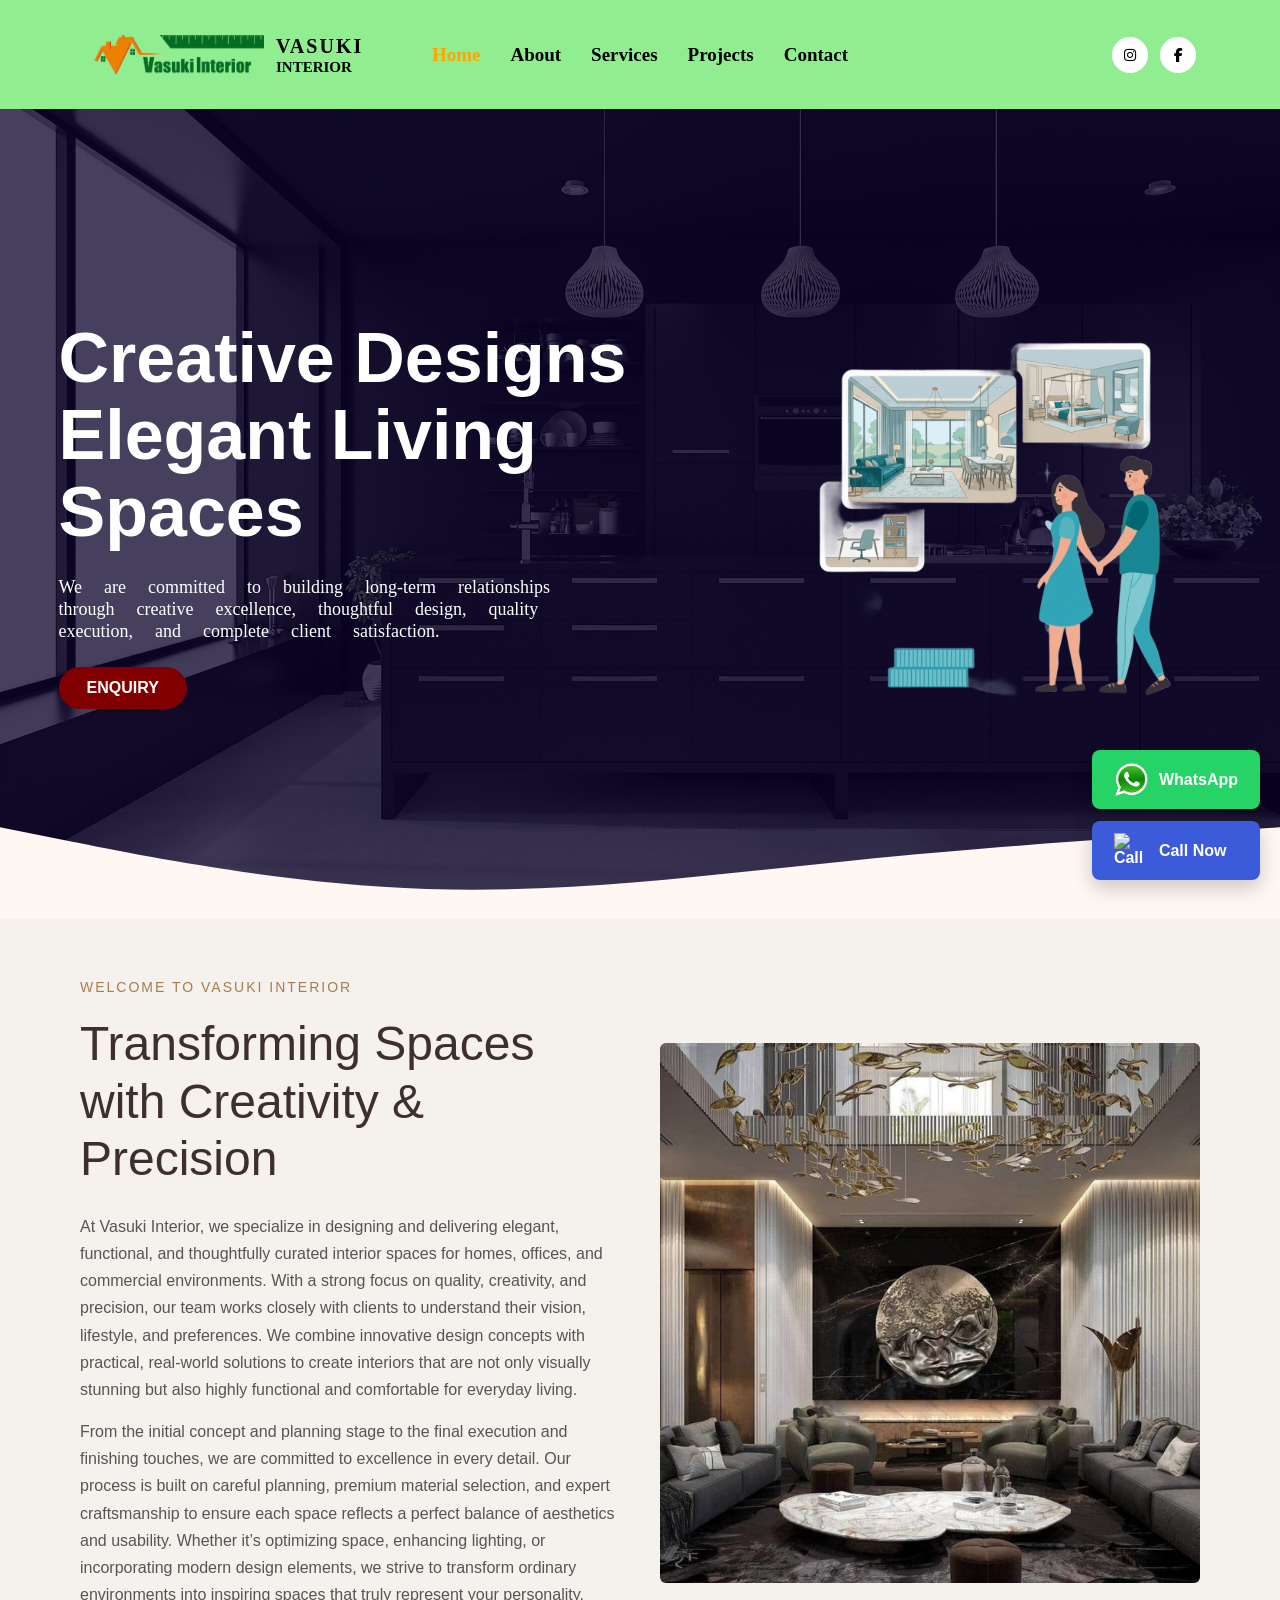
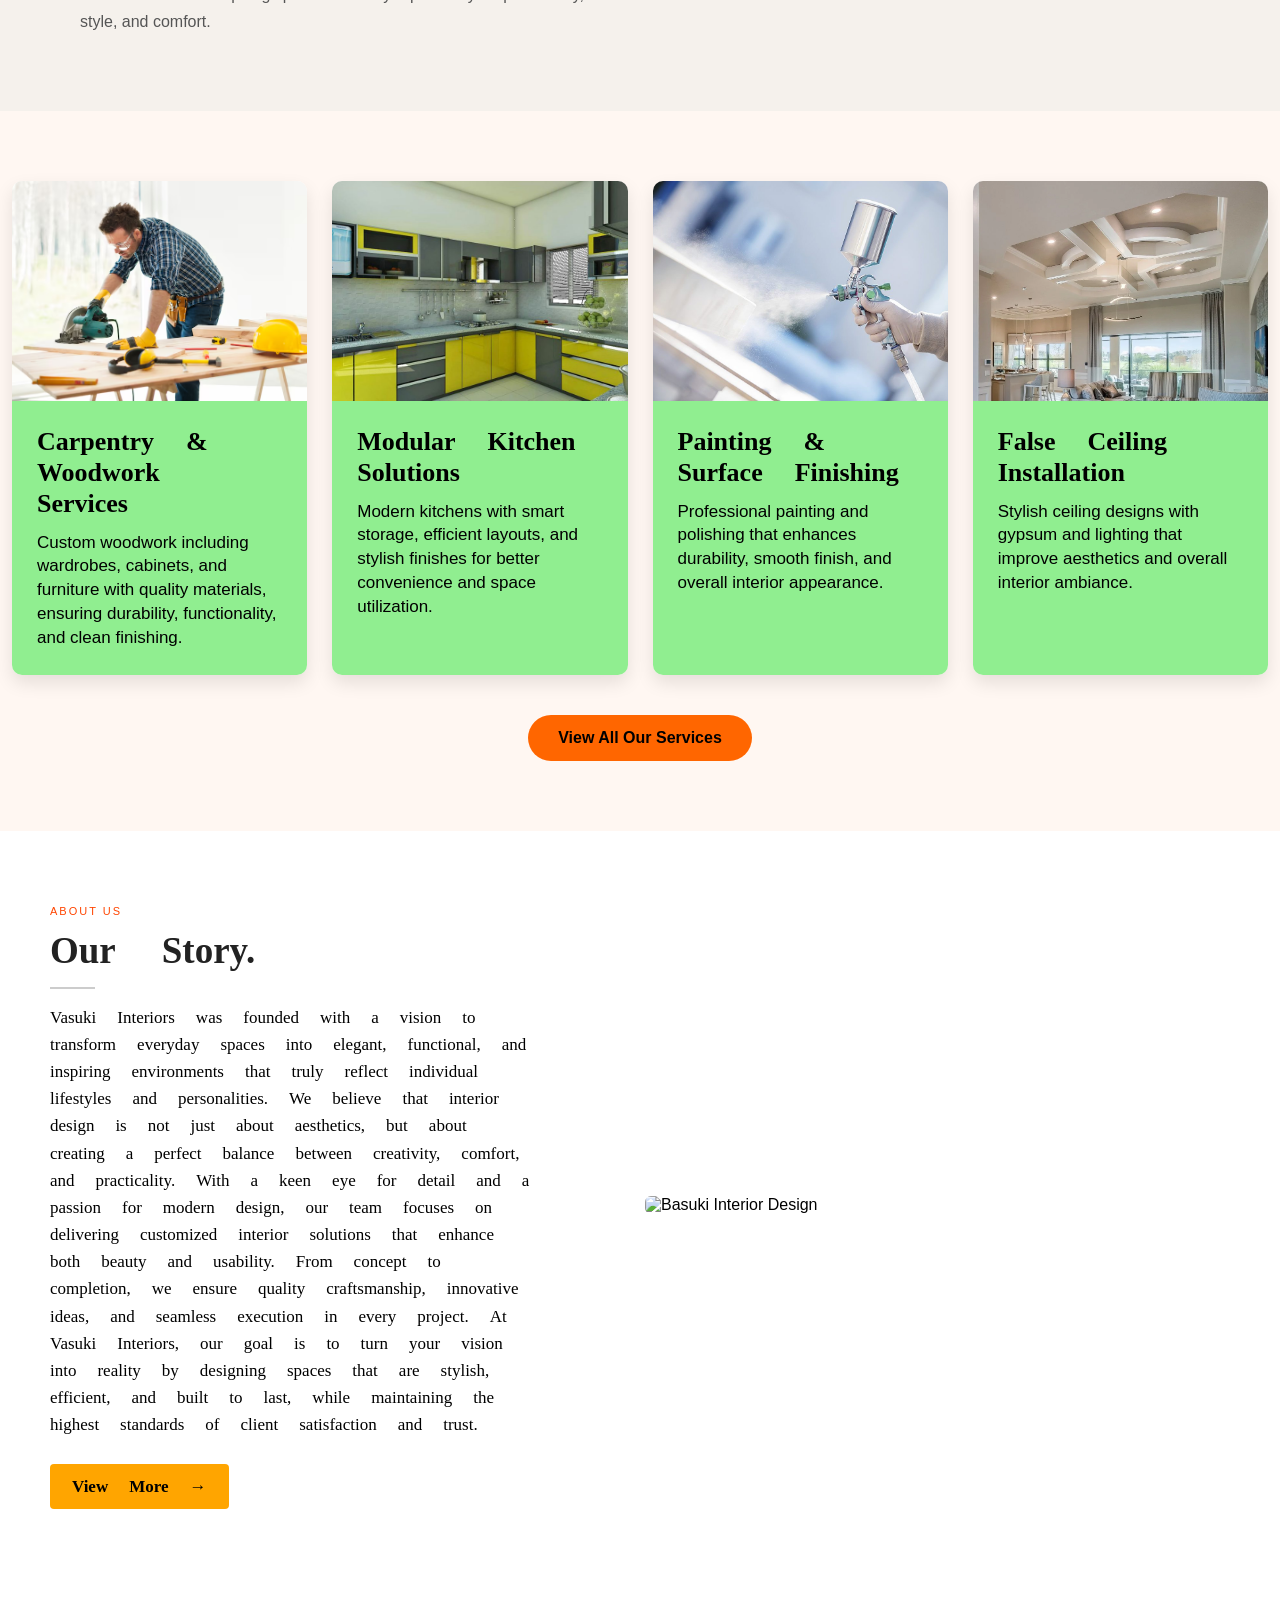
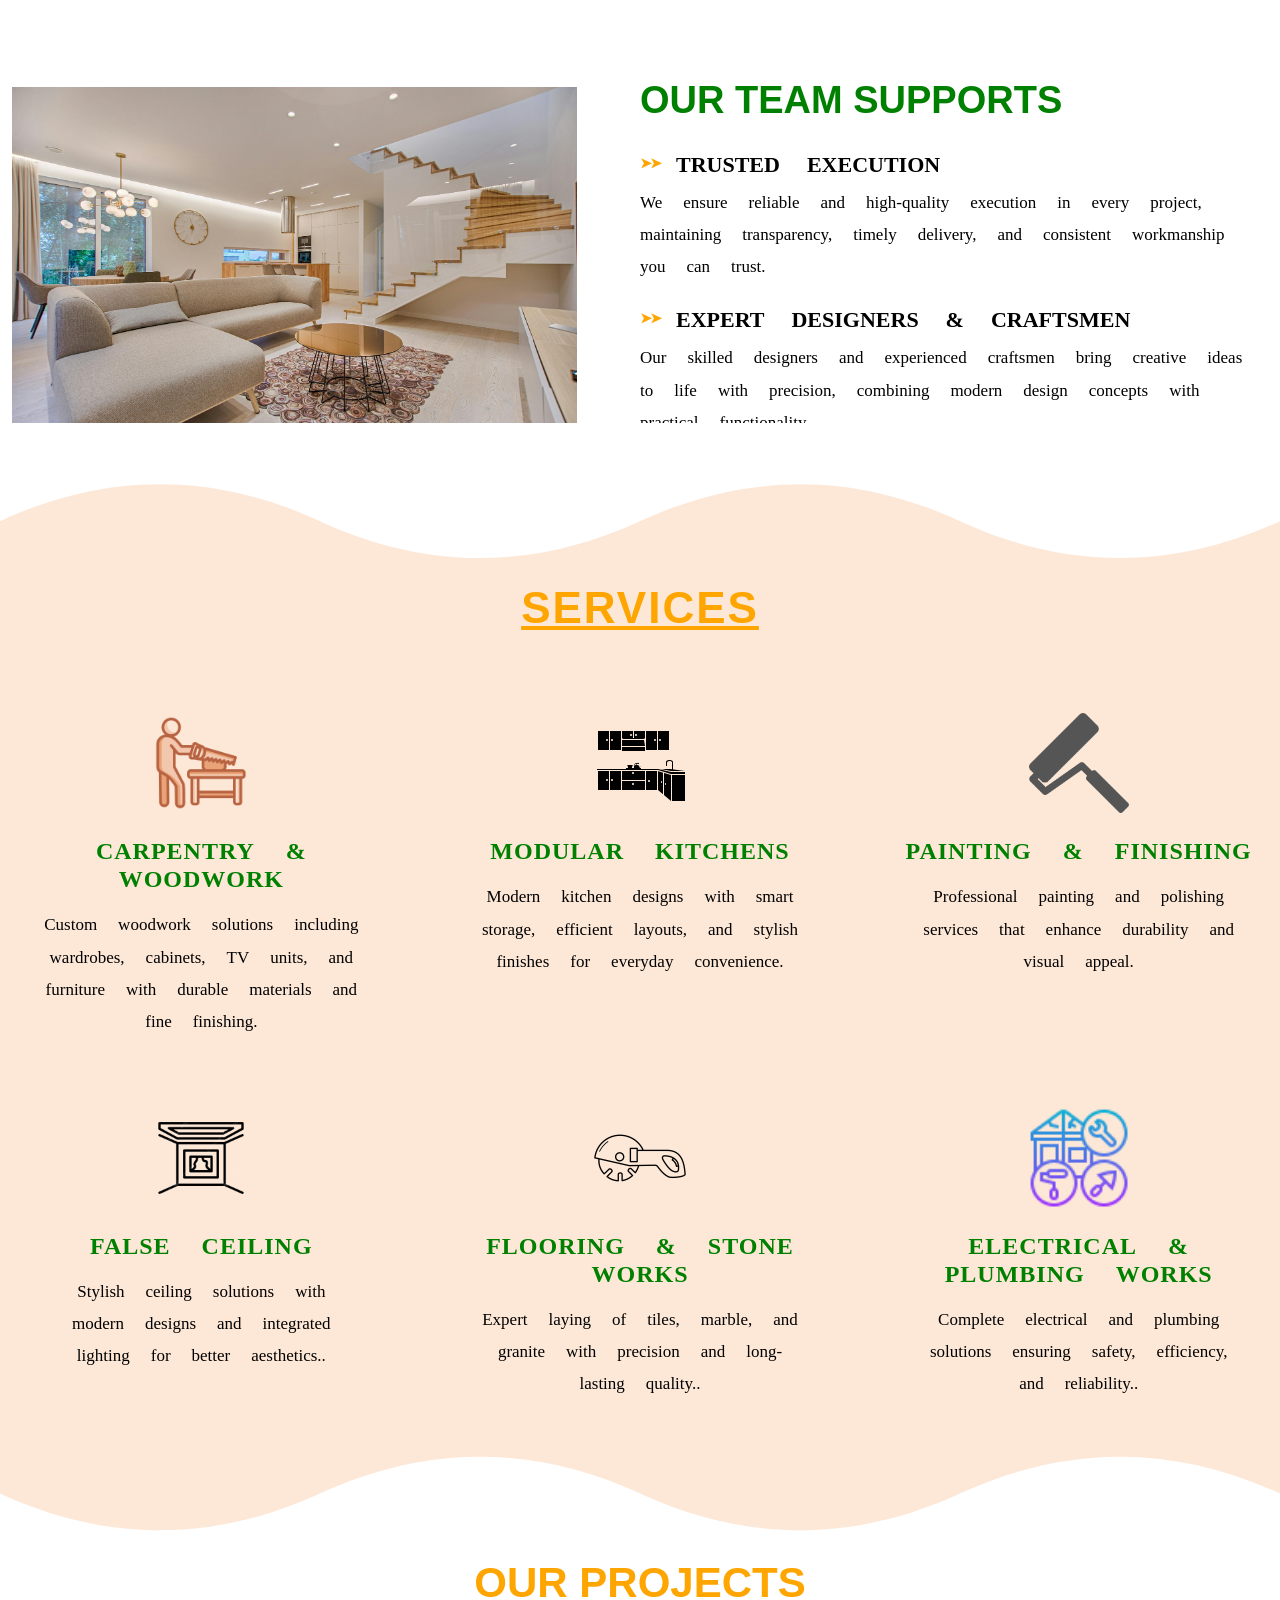
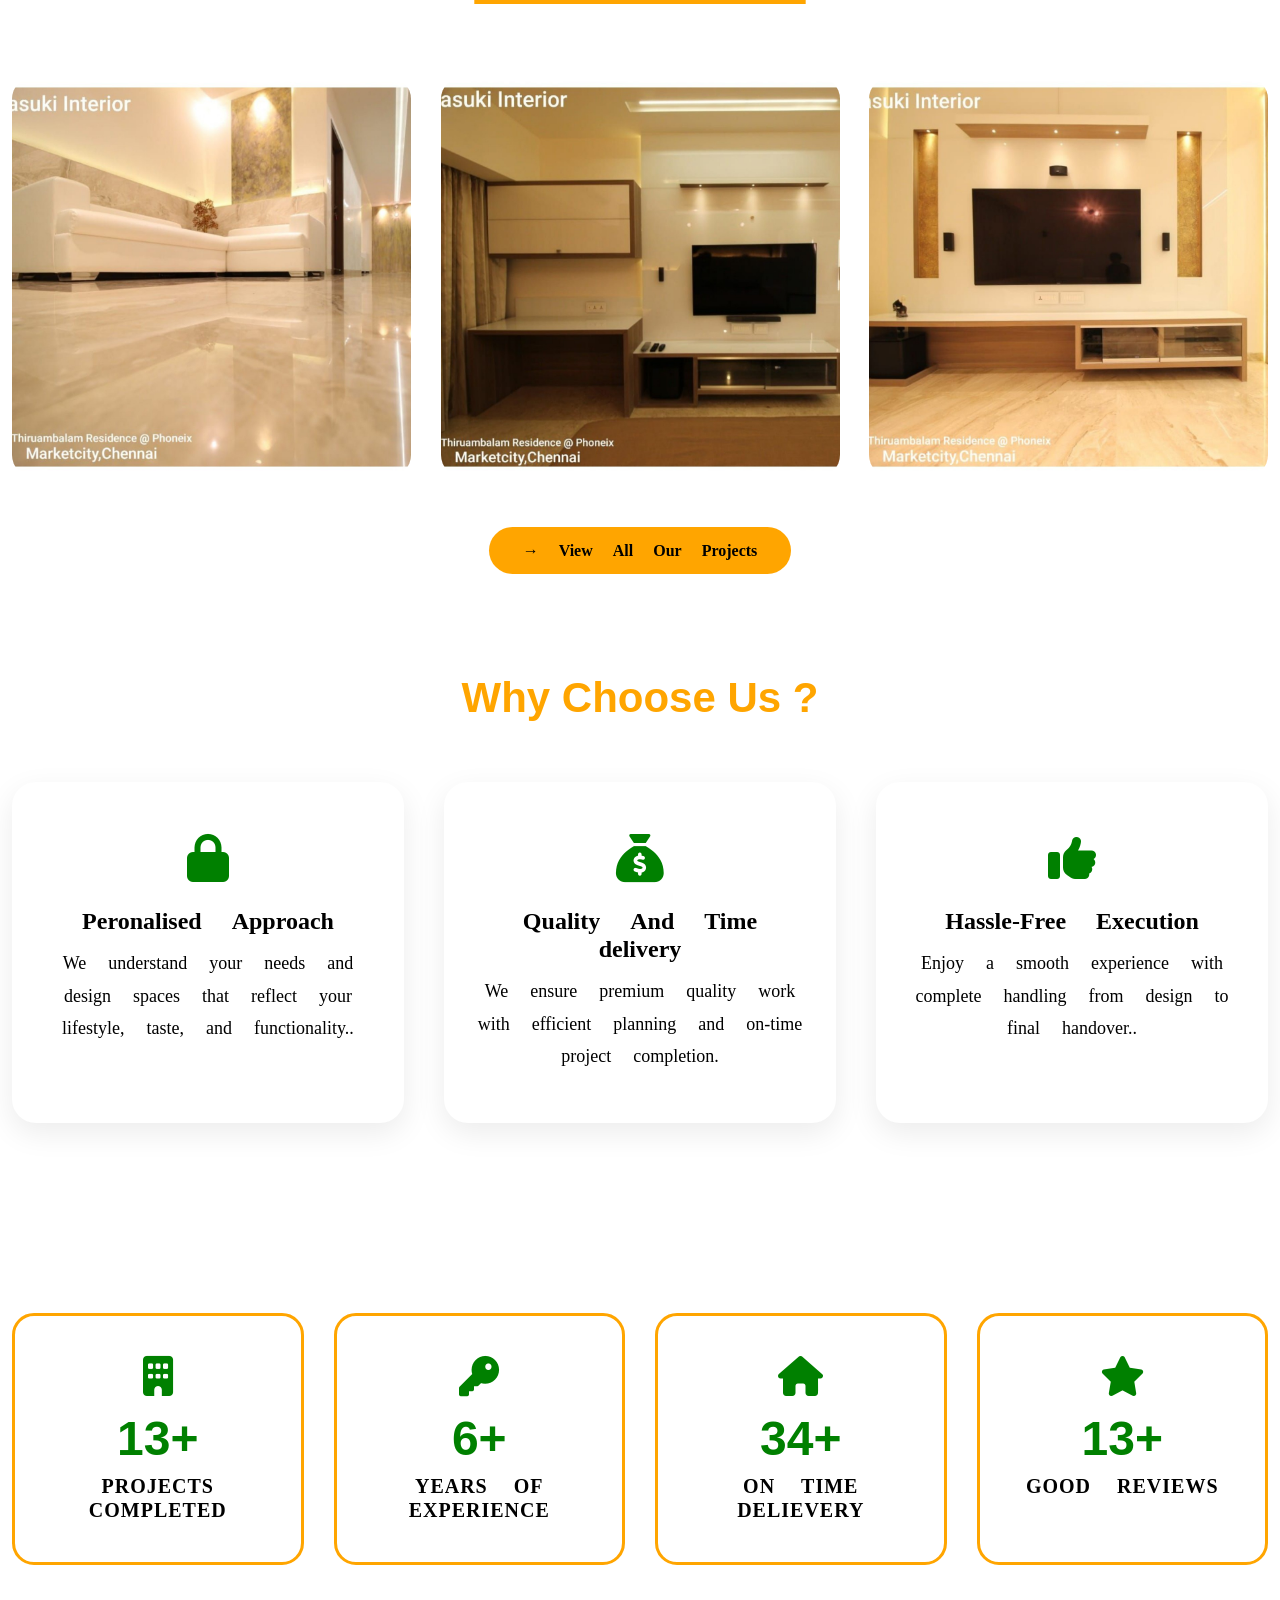
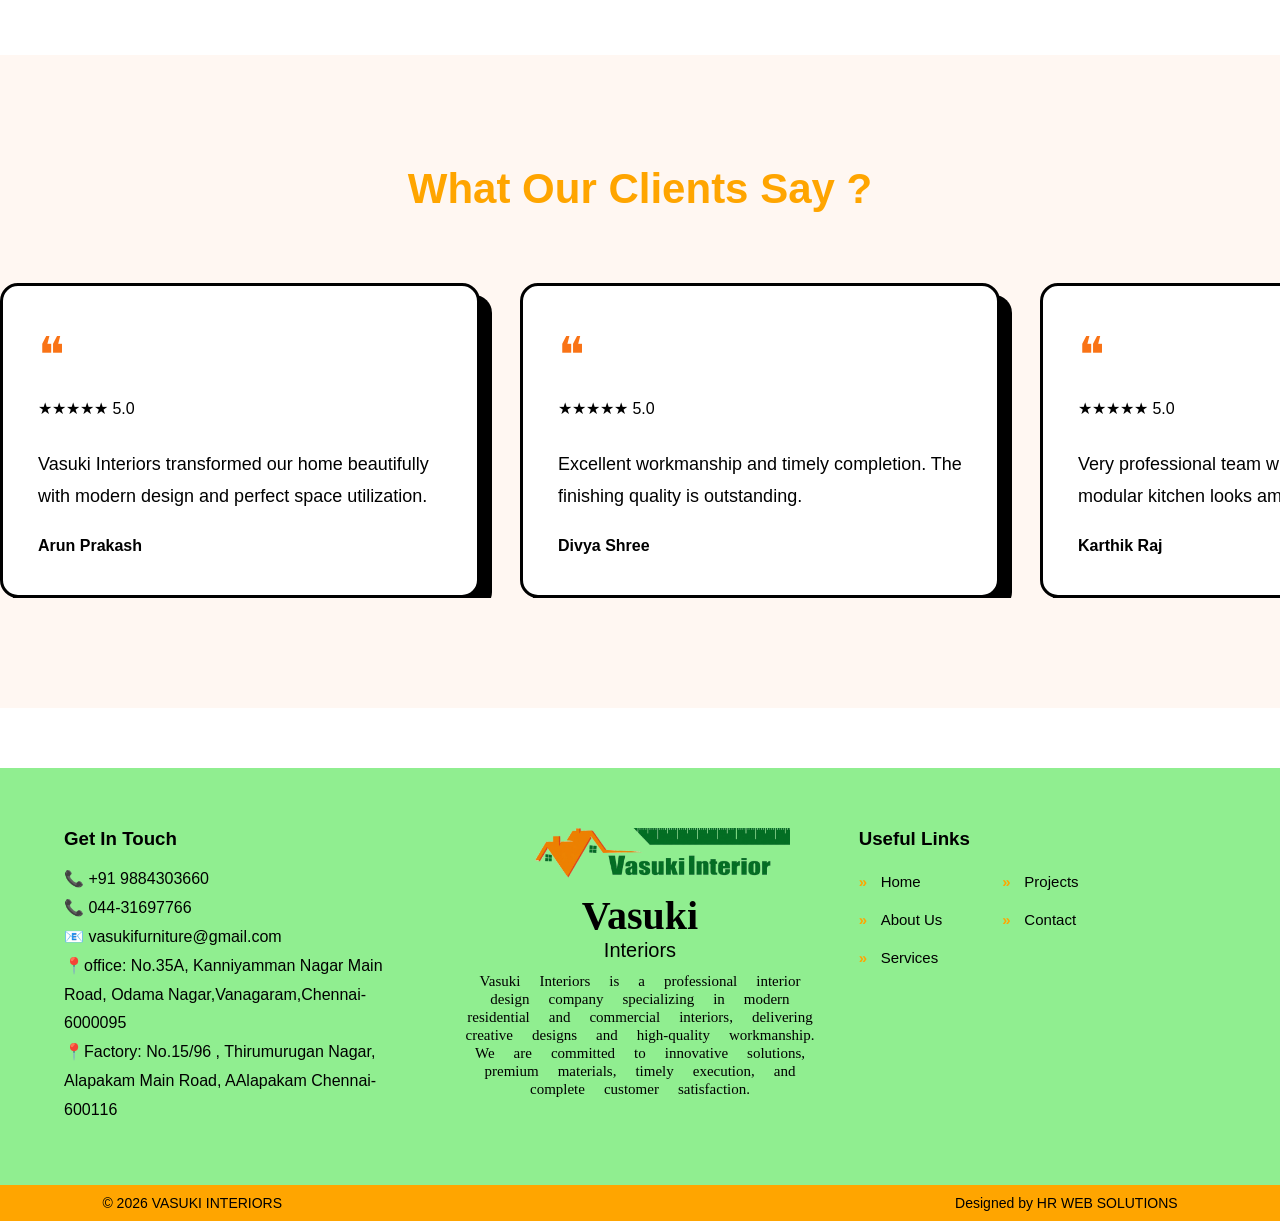
==== commit a7279344: "Update index.html" ====
--- a/index.html
+++ b/index.html
@@ -381,8 +381,8 @@
     </div>
 </section>
 <div class="projects-btn-wrap">
-    <a href="ongoingprojects.html" class="projects-btn">
-        → View All Ongoing Projects
+    <a href="projects.html" class="projects-btn">
+        → View All Our Projects
     </a>
 </div>
 
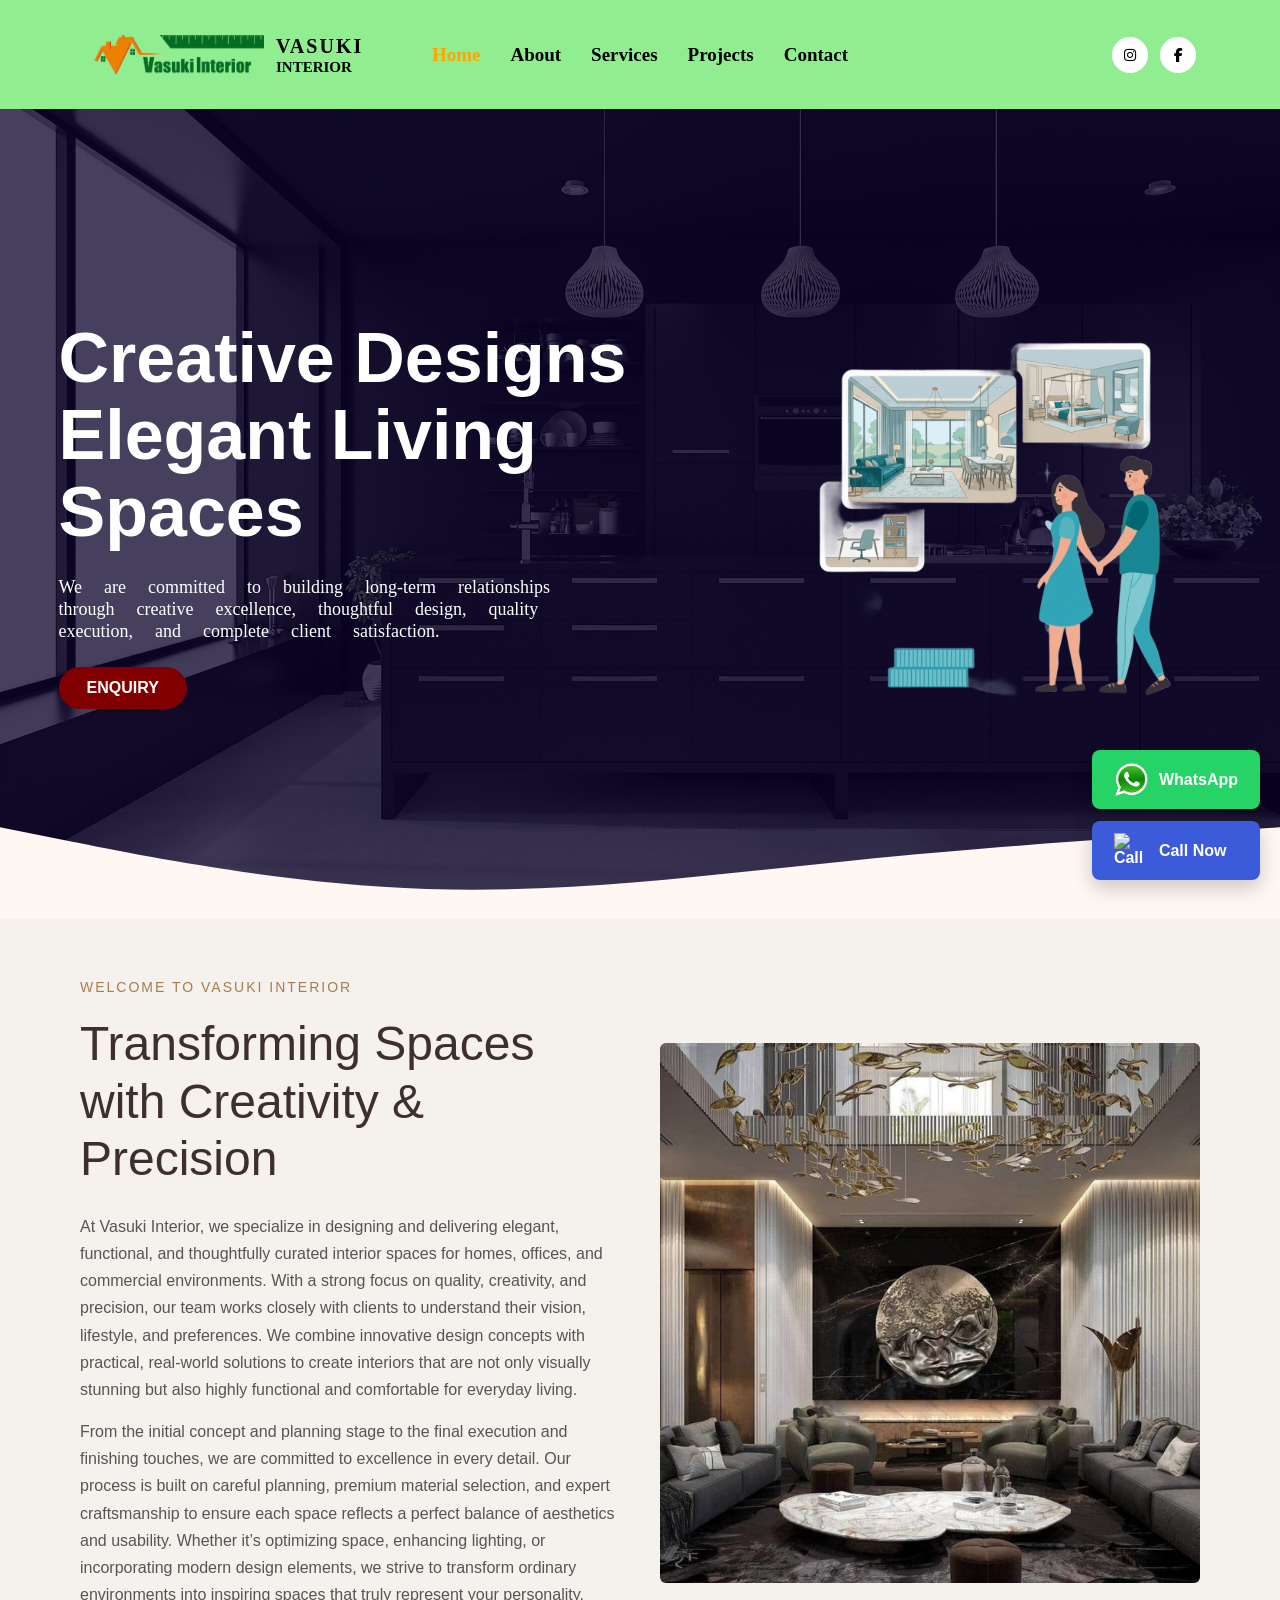
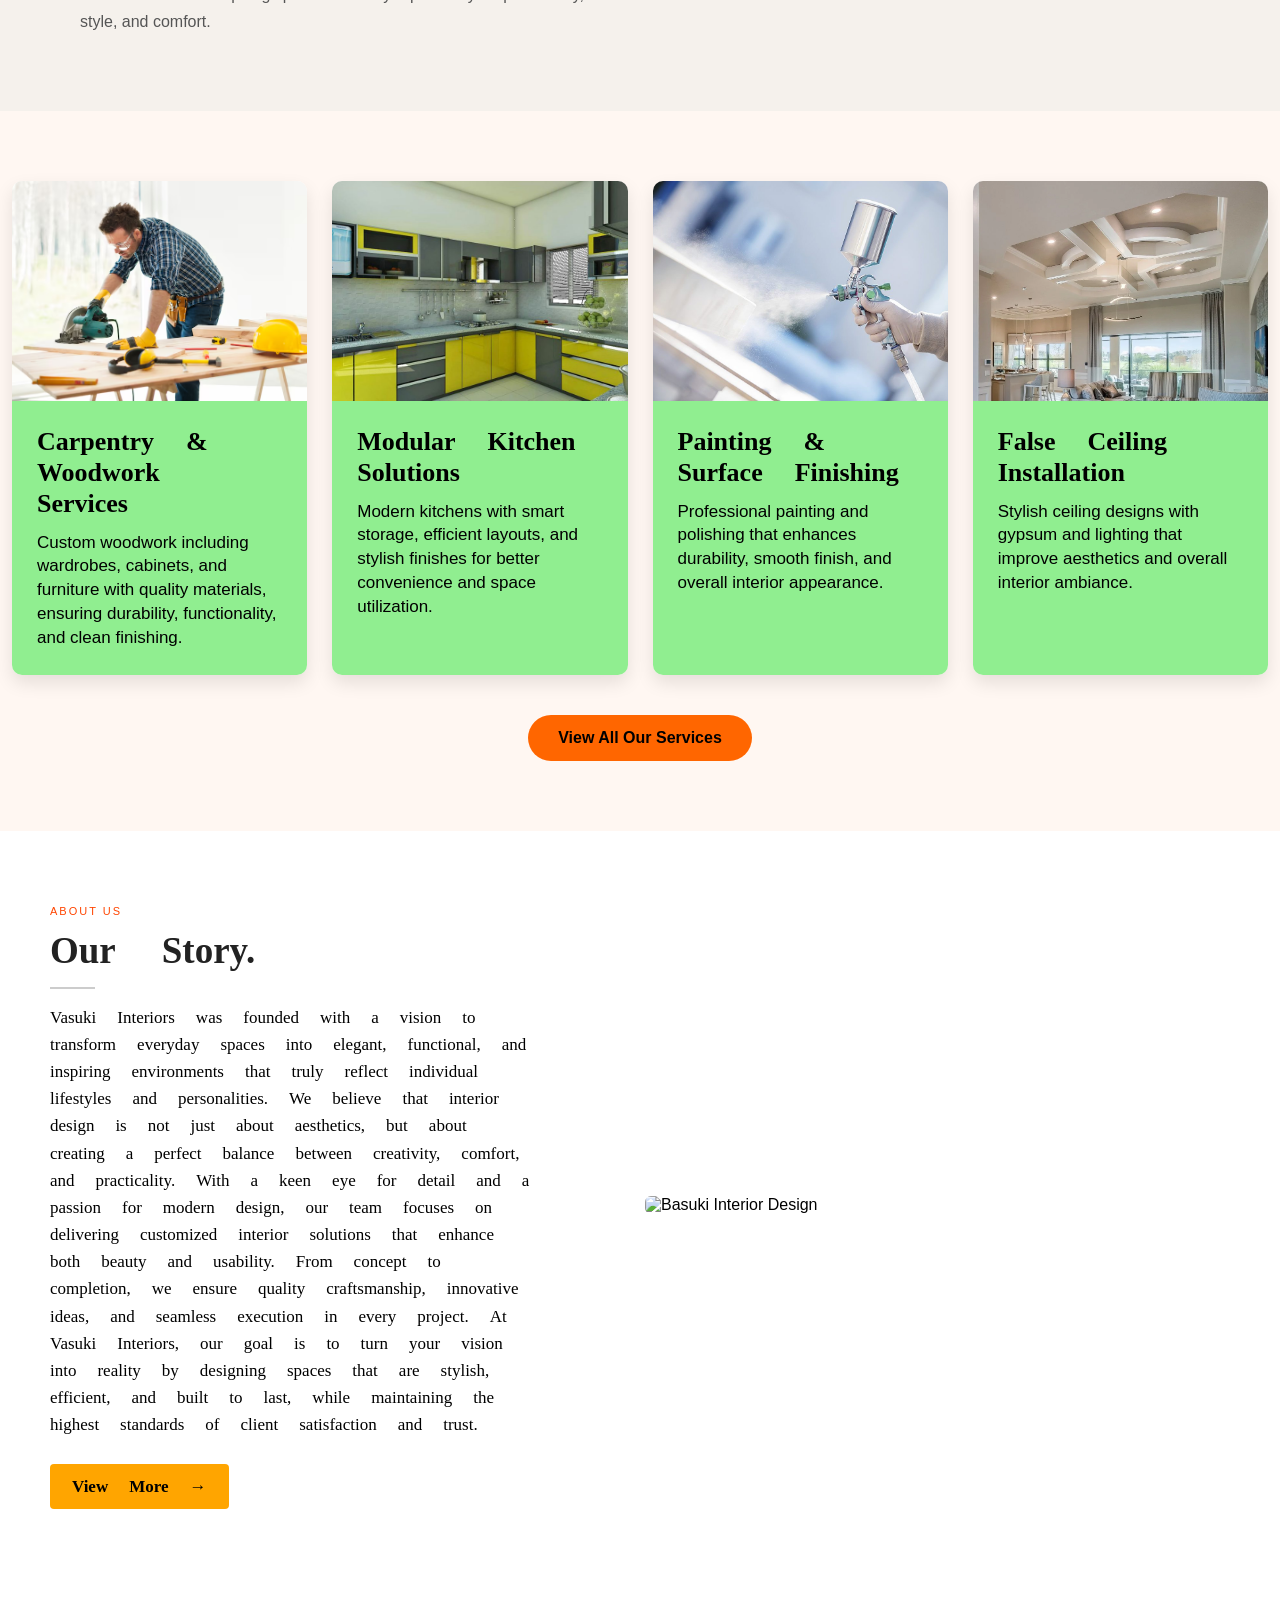
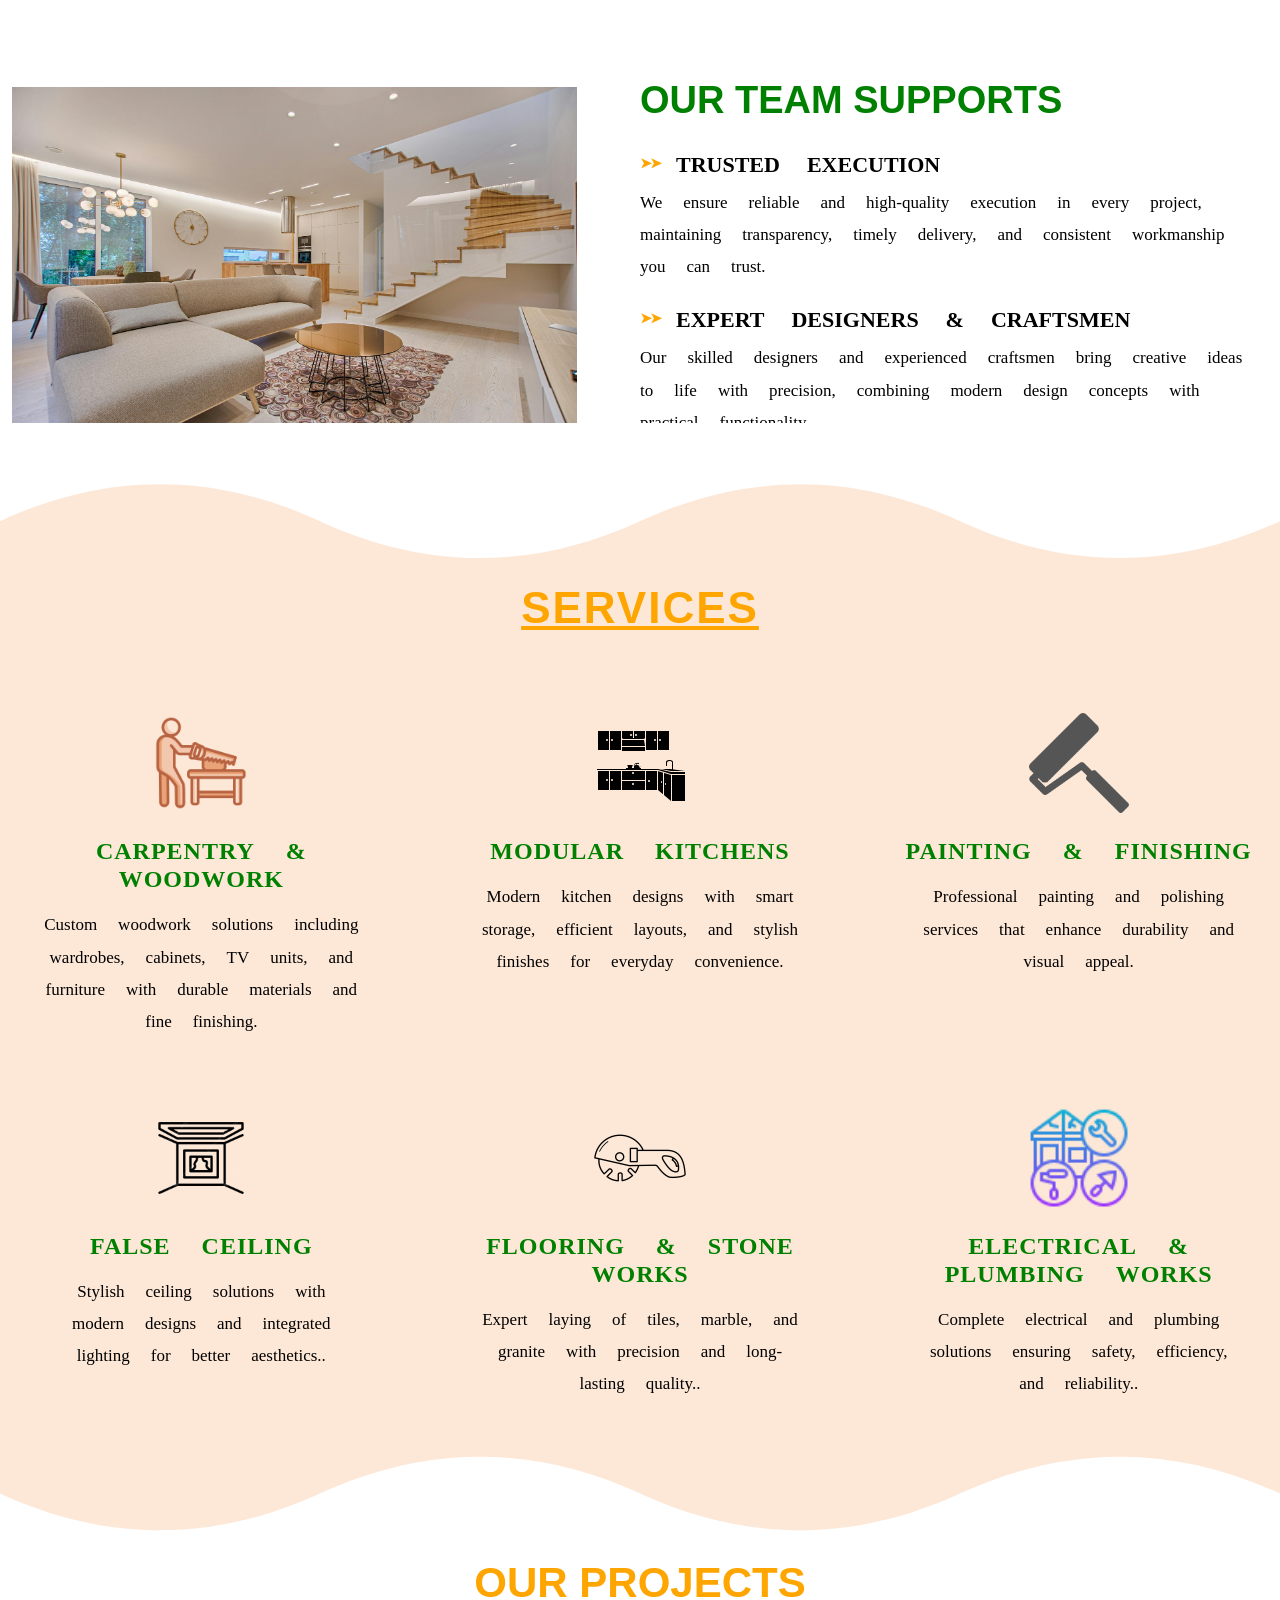
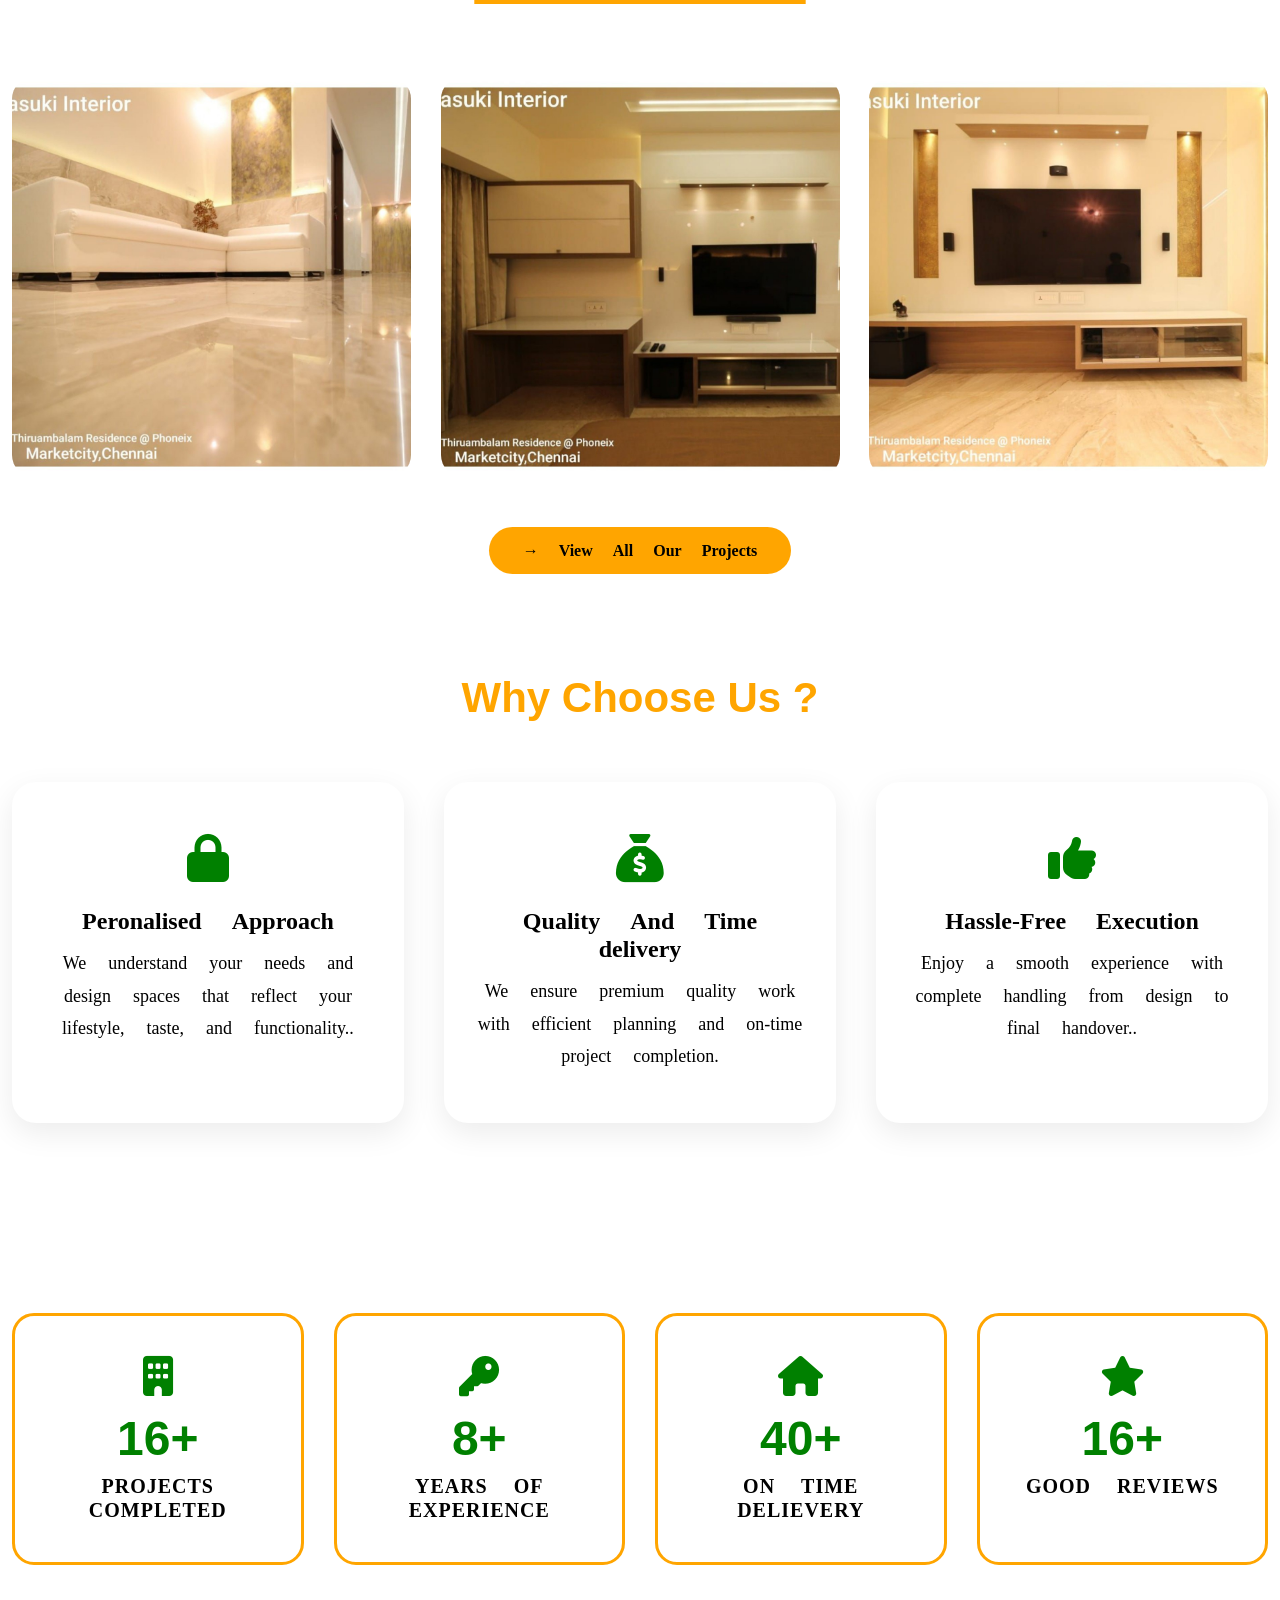
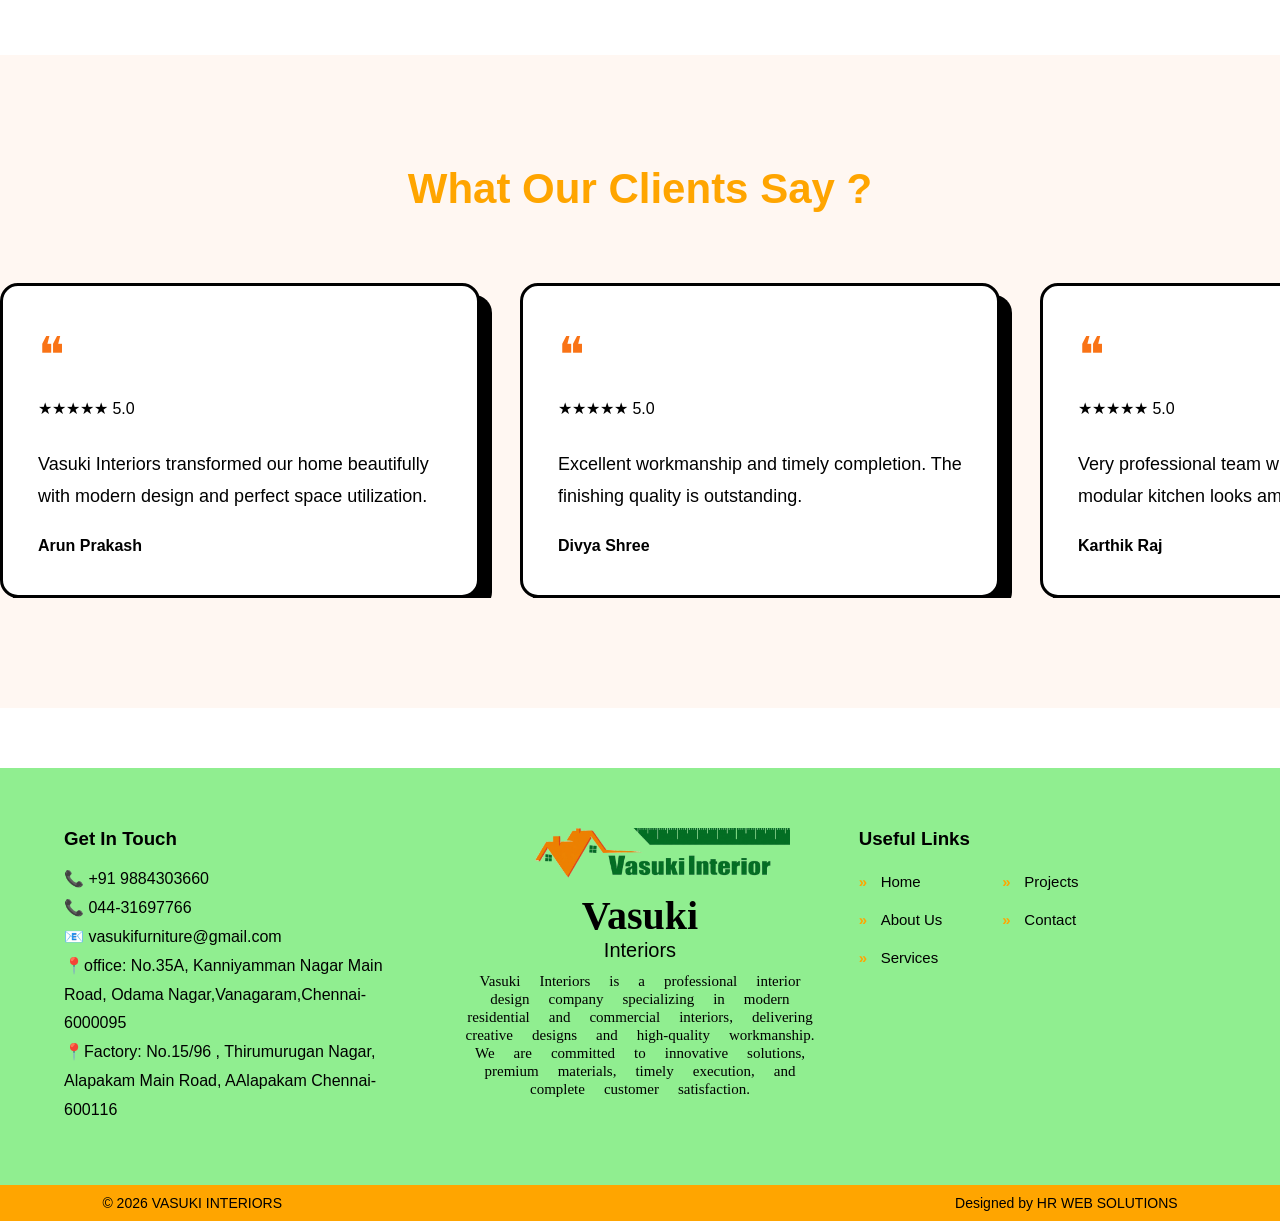
==== commit ae3578db: "Update index.html" ====
--- a/index.html
+++ b/index.html
@@ -15,6 +15,7 @@
 <meta property="og:url" content="https://www.vasukiinterior.in/">
 <meta property="og:type" content="website">
 <meta property="og:image" content="https://www.vasukiinterior.in/assets/sclogo.png">
+    <meta name="google-site-verification" content="WGjKAK55SpmGtrdJOp3W42x9REzVrvusNMykm2WBpUw" />
 
 <meta name="robots" content="index, follow">
   <script type="application/ld+json">
